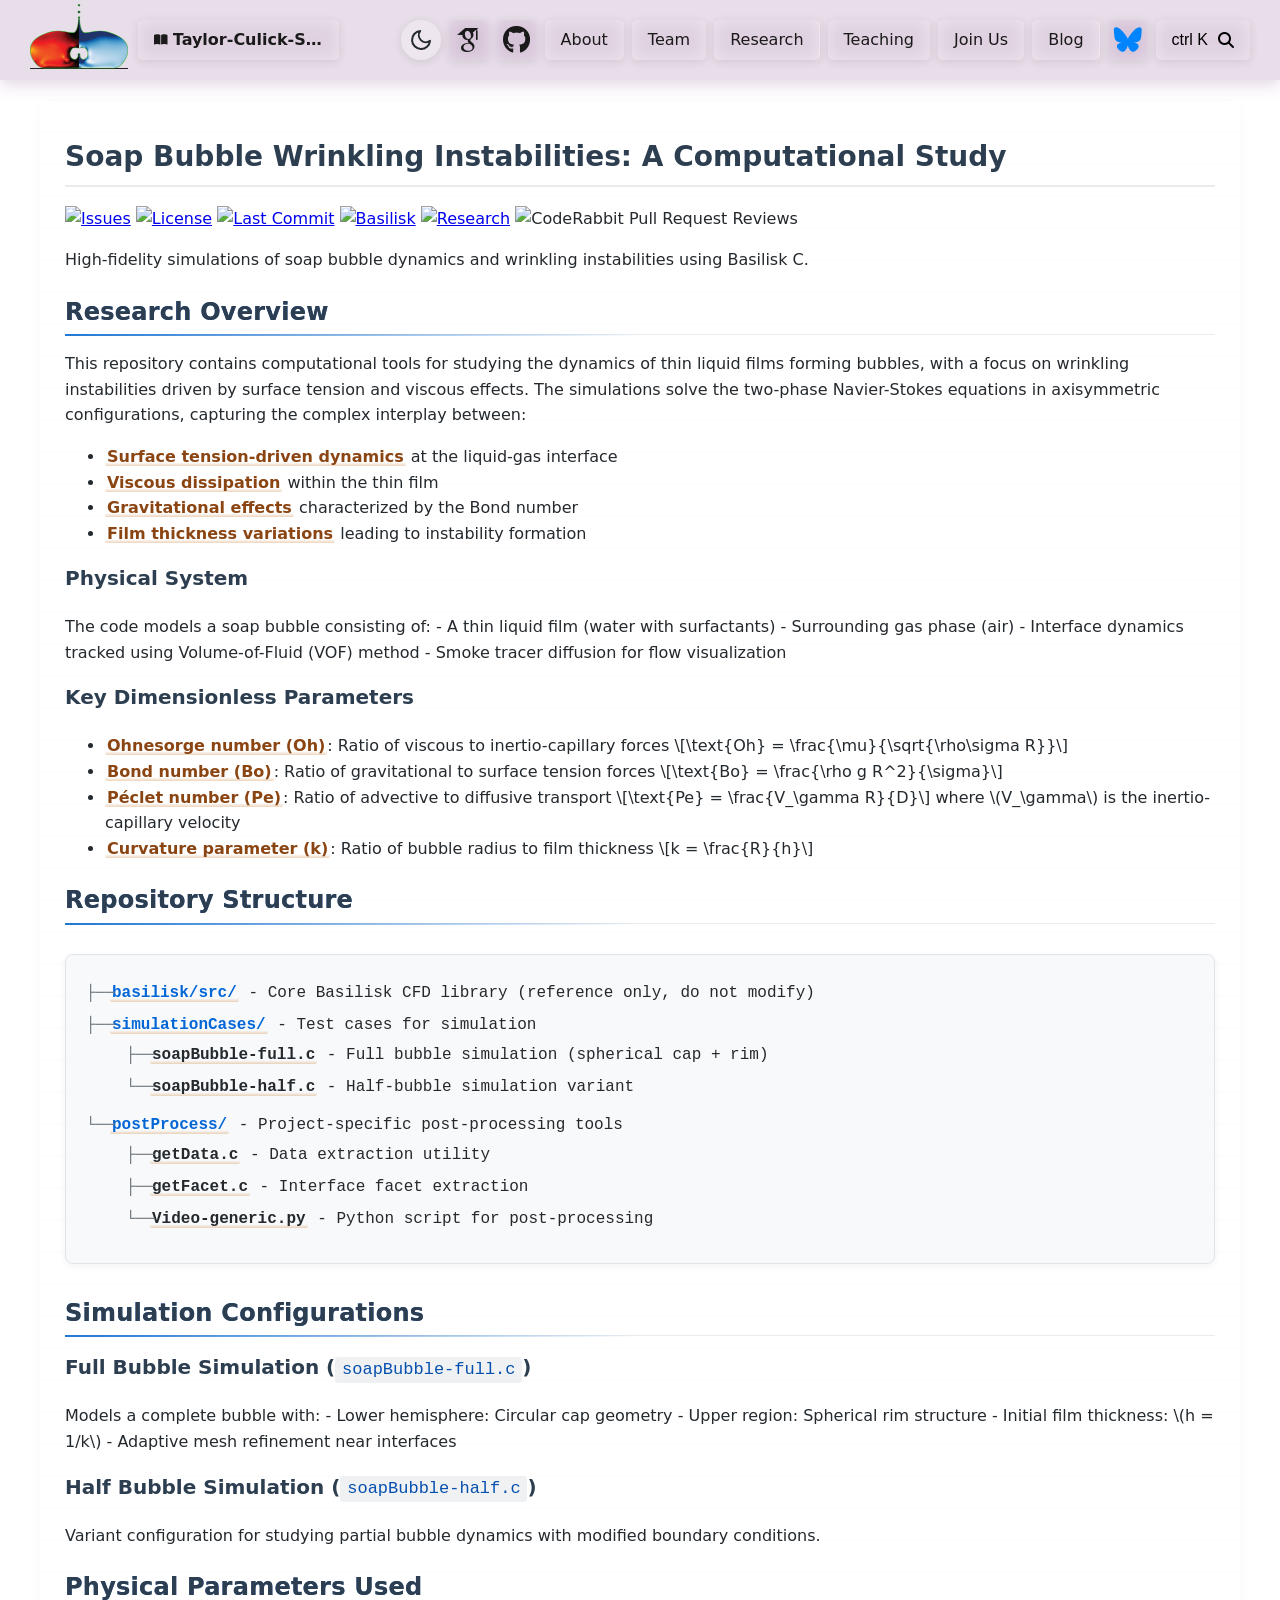
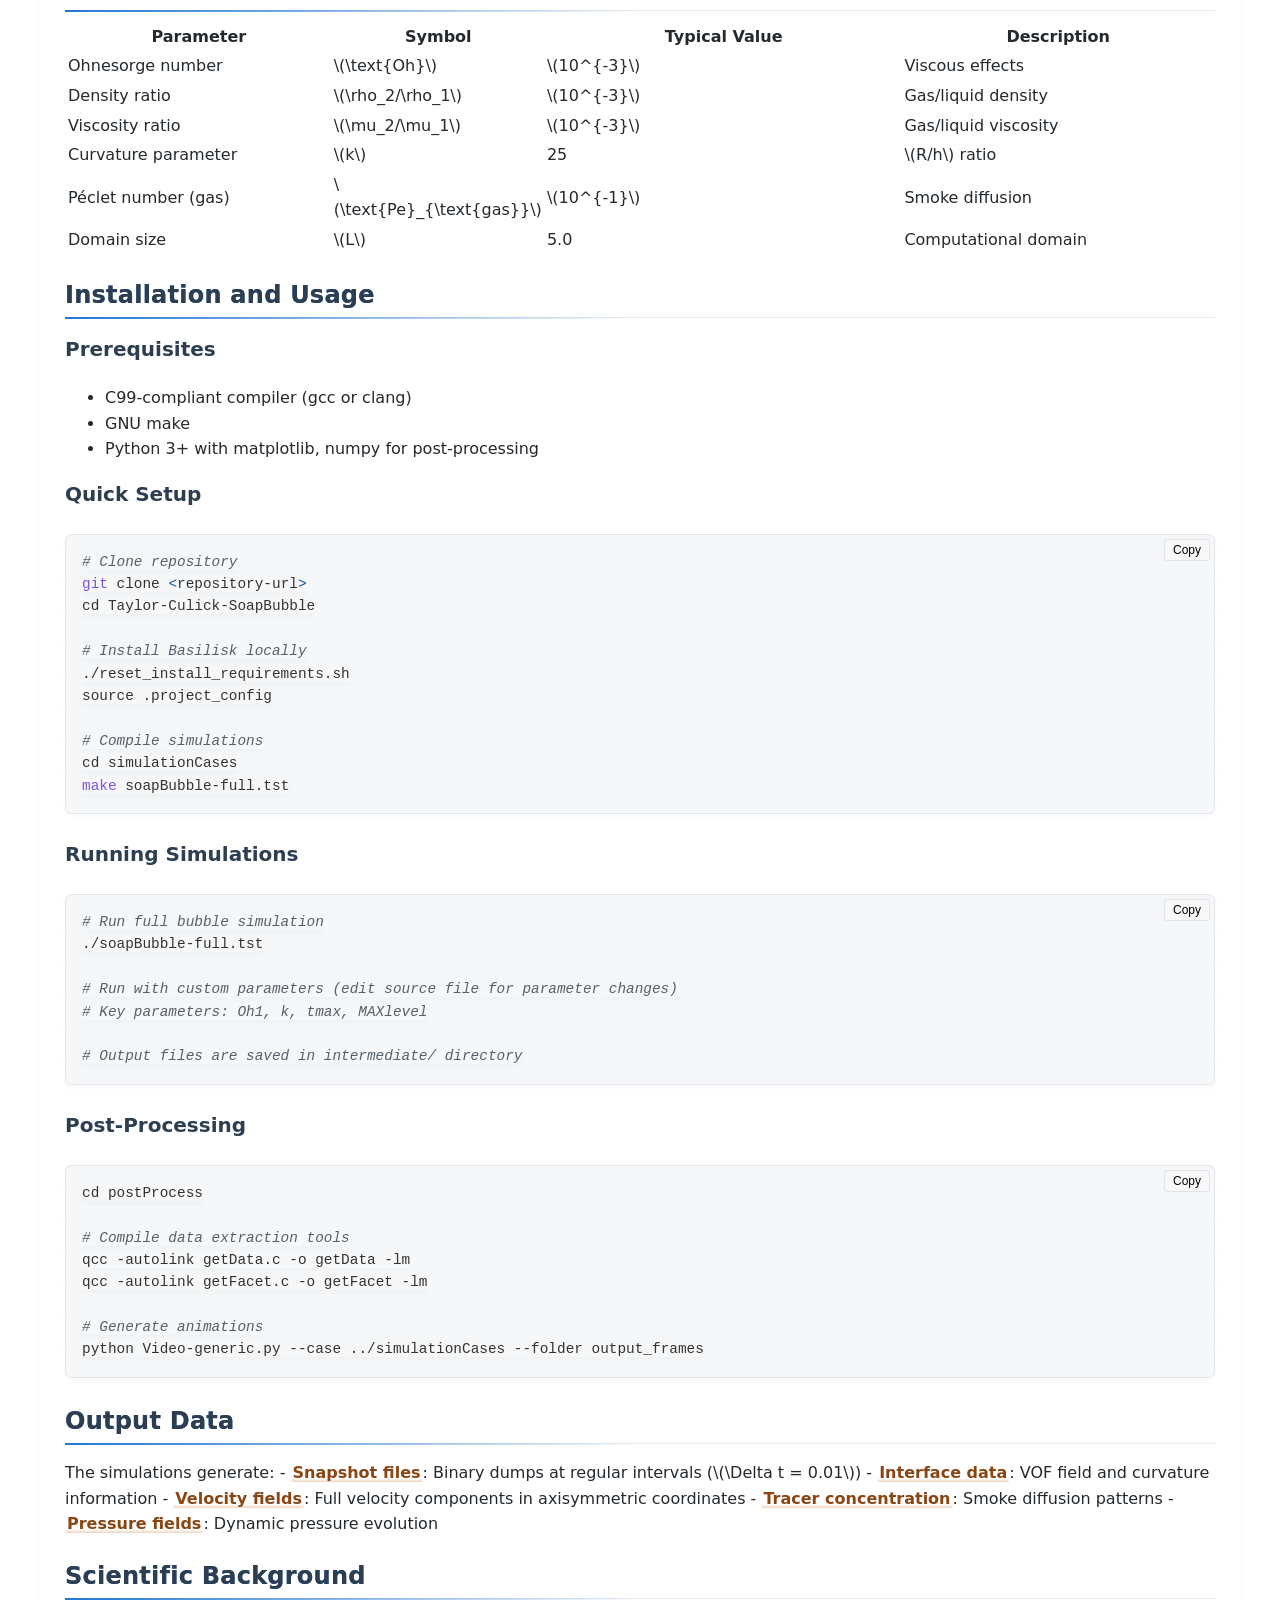
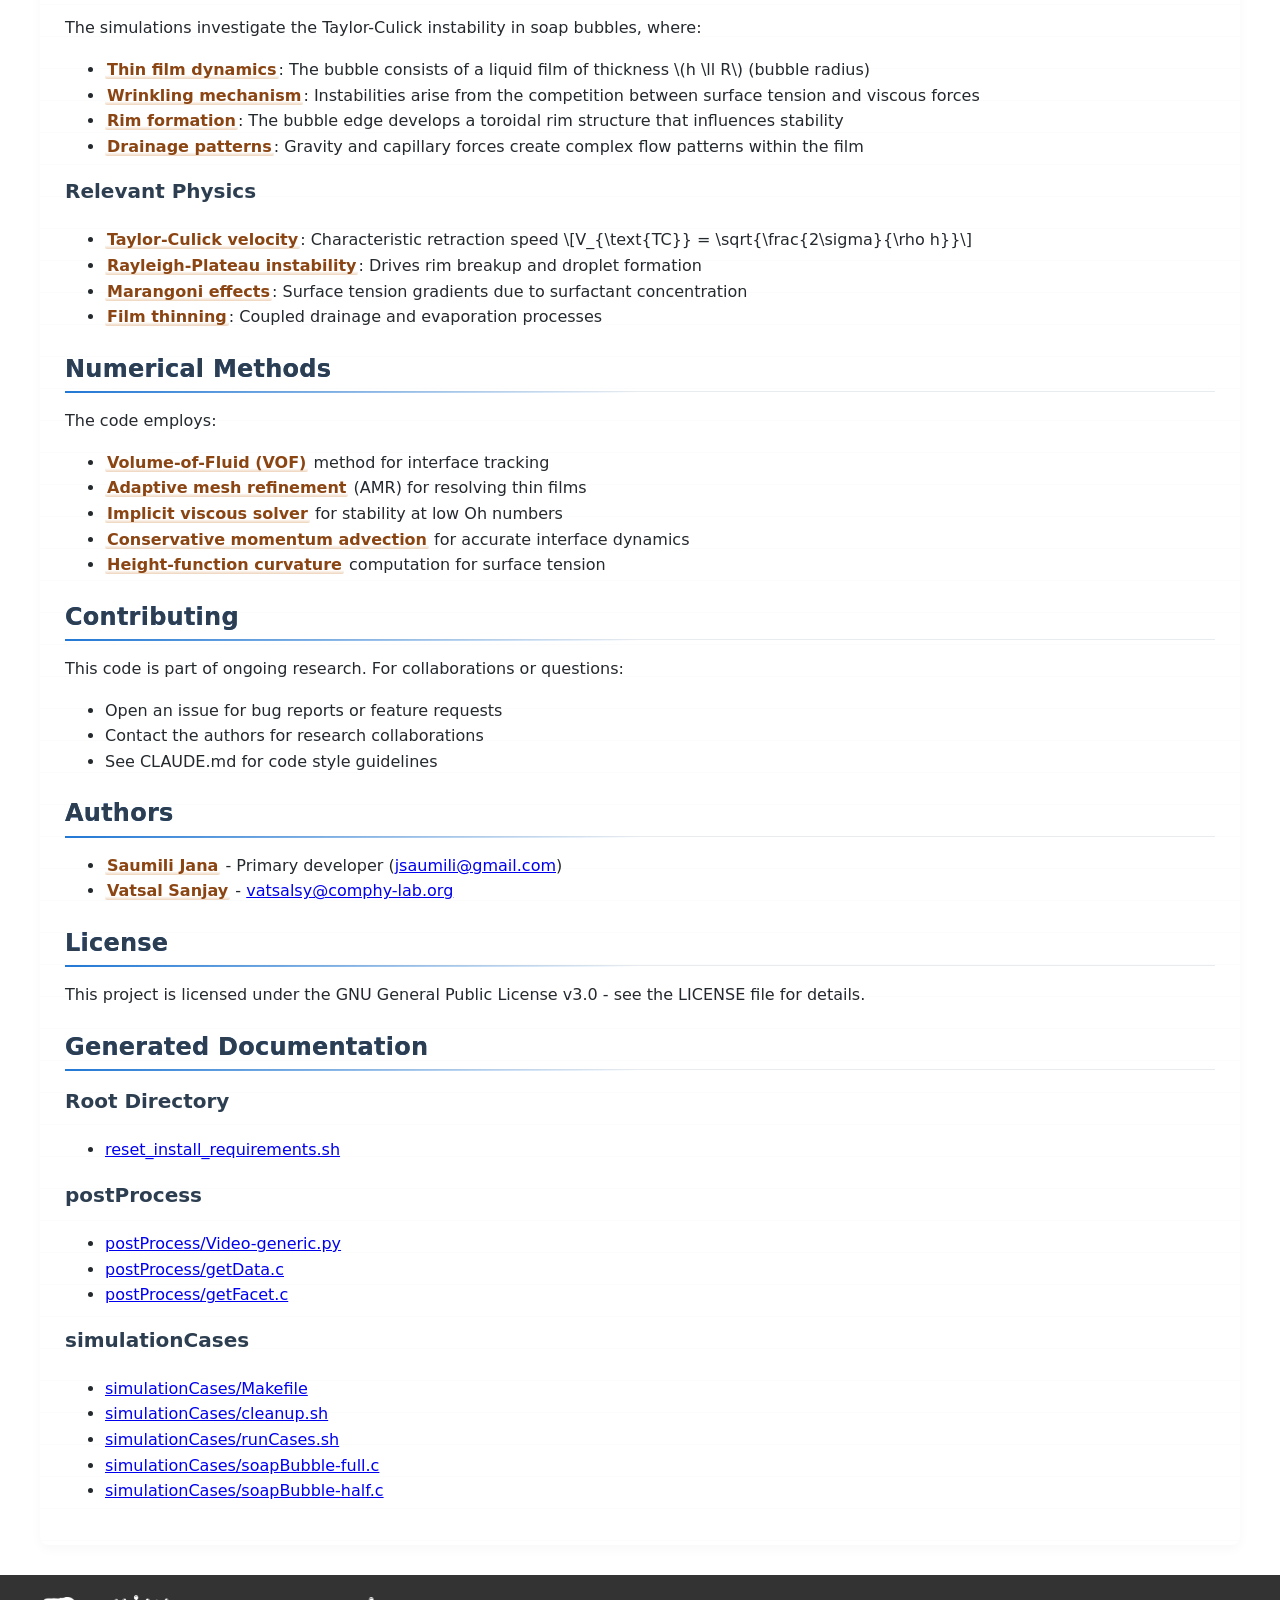
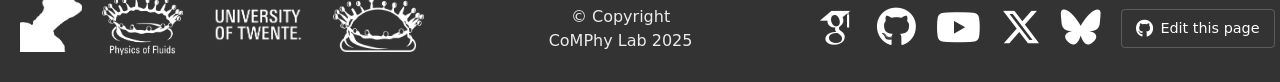
==== docs/index.html @ 5ae79e2b "doc done" ====
<!DOCTYPE html>
<html lang="en" class="no-js">
<head>
  <!-- 
    IMPORTANT: DO NOT place empty anchor tags <a></a> in this template!
    They cause JavaScript syntax errors when they appear inside script blocks.
  -->
  <!-- Eliminate FOUC (Flash of Unstyled Content) and FOUT (Flash of Incorrect Theme) -->
  <script>
    (function() {
  try {
    // Apply the theme as quickly as possible to avoid flash
    let saved;
    try {
      saved = localStorage.getItem('theme');
    } catch (storageError) {
      // Handle localStorage access errors (private browsing, cookies disabled)
      console.warn('Unable to access localStorage:', storageError);
    }

    let prefersDark = false;
    try {
      prefersDark = window.matchMedia && window.matchMedia('(prefers-color-scheme: dark)').matches;
    } catch (mediaError) {
      // Handle matchMedia access errors (unsupported browsers)
      console.warn('Unable to check media query:', mediaError);
    }

    const theme = saved ? saved : (prefersDark ? 'dark' : 'light');
    document.documentElement.setAttribute('data-theme', theme);
    // Add theme class for CSS targeting
    document.documentElement.classList.add(theme + '-theme');
    // Mark when theme is set for CSS transitions
    document.documentElement.classList.add('theme-set');
  } catch (error) {
    // Fallback for any other unexpected errors
    console.warn('Theme initialization failed:', error);
    // Apply default theme as fallback
    try {
      document.documentElement.setAttribute('data-theme', 'light');
      document.documentElement.classList.add('light-theme');
      document.documentElement.classList.add('theme-set');
    } catch (fallbackError) {
      // Silent catch for extreme cases
      console.error('Critical theme fallback failed:', fallbackError);
    }
  }
})();
  </script>


  <!-- No-JS fallback for theme and critical theming styles -->
  <style>
    /* Default light theme variables */
    :root {
      /* Base colors */
      --color-background: #fff;
      --color-text: #333;
      --color-primary: #0066cc;
      --color-secondary: #036;
      --color-accent: #0099ff;
      
      /* UI elements */
      --color-header-bg: #f5f5f5;
      --color-footer-bg: #2d2e33;
      --color-border: #e0e0e0;
      --color-input-bg: #f9f9f9;
      
      /* Component colors */
      --color-preloader-bg: #ffffff;
      --color-loader: #0066cc;
      --color-card-bg: #ffffff;
      --color-code-bg: #f5f5f5;
    }
    
    /* Dark theme variables applied via media query when JS is disabled */
    @media (prefers-color-scheme: dark) {
      :root:not(.theme-set) {
        /* Base colors - dark mode */
        --color-background: #1a1a1a;
        --color-text: #f5f5f5;
        --color-primary: #4d9fff;
        --color-secondary: #88ccff;
        --color-accent: #00bfff;
        
        /* UI elements - dark mode */
        --color-header-bg: #121212;
        --color-footer-bg: #121212;
        --color-border: #333;
        --color-input-bg: #2d2d2d;
        
        /* Component colors - dark mode */
        --color-preloader-bg: #1a1a1a;
        --color-loader: #4d9fff;
        --color-card-bg: #222;
        --color-code-bg: #2d2d2d;
      }
    }
    
    /* When JS sets the theme explicitly via data attribute */
    [data-theme="dark"] {
      /* Base colors - dark mode */
      --color-background: #1a1a1a;
      --color-text: #f5f5f5;
      --color-primary: #4d9fff;
      --color-secondary: #88ccff;
      --color-accent: #00bfff;
      
      /* UI elements - dark mode */
      --color-header-bg: #121212;
      --color-footer-bg: #121212;
      --color-border: #333;
      --color-input-bg: #2d2d2d;
      
      /* Component colors - dark mode */
      --color-preloader-bg: #1a1a1a;
      --color-loader: #4d9fff;
      --color-card-bg: #222;
      --color-code-bg: #2d2d2d;
    }
    
    /* Prevent transition flashes during initial load */
    html:not(.transitions-enabled) * {
      transition: none !important;
    }
    
    /* Apply theme to preloader and early elements */
    #preloader {
      background-color: var(--color-preloader-bg);
      color: var(--color-text);
    }
    
    #loader {
      border-color: var(--color-loader);
      border-top-color: transparent;
    }
    
    /* Noscript warning */
    .noscript-warning {
      background-color: var(--color-primary);
      color: white;
      text-align: center;
      padding: 10px;
      position: fixed;
      top: 0;
      left: 0;
      right: 0;
      z-index: 1000;
    }
    
    /* Theme indicator for no-JS */
    .theme-indicator {
      padding: 5px 10px;
      border-radius: 4px;
      background-color: var(--color-input-bg);
      color: var(--color-text);
      text-align: center;
    }
    
    /* Hide JS-only elements when no JS */
    .no-js .js-only {
      display: none !important;
    }
    
    /* Show no-JS alternatives */
    .js .no-js-only {
      display: none !important;
    }
  </style>

  <meta charset="utf-8">
  <meta name="viewport" content="width=device-width, initial-scale=1">
  <meta name="base-url" content="..">
  <title>Soap Bubble Wrinkling Instabilities: A Computational Study | Soap Bubble Wrinkling Instabilities: A Computational Study</title>
  
  <!-- Critical CSS for fastest paint -->
  <style>
      .s-intro__title {
          visibility: visible;
          font-family: system-ui, -apple-system, BlinkMacSystemFont, 'Segoe UI', sans-serif;
      }
      .s-header {
          visibility: visible;
      }
      
      /* Ensure theme toggle properly styled immediately */
      .theme-toggle {
          background-color: var(--color-background);
          color: var(--color-text);
      }
      
      /* Control SVG visibility based on theme */
      [data-theme="dark"] .theme-toggle-icon.sun,
      :root:not([data-theme="dark"]) .theme-toggle-icon.moon {
          display: block;
      }
      
      [data-theme="dark"] .theme-toggle-icon.moon,
      :root:not([data-theme="dark"]) .theme-toggle-icon.sun {
          display: none;
      }
  </style>

  <!-- Critical Meta Tags -->
  <meta name="description" content="Computational fluid dynamics simulations using Basilisk C framework.">
  <meta name="author" content="CoMPhy Lab">
  <meta name="robots" content="index, follow">
  <meta name="keywords" content="fluid dynamics, CFD, Basilisk, multiphase flow, computational physics">
  <meta name="msapplication-TileColor" content="#da532c">
  <meta name="theme-color" content="#ffffff">
  <meta name="apple-mobile-web-app-title" content="CoMPhy Lab">

  <!-- Preload critical resources -->
  <link rel="preload" href="./assets/js/main.js" as="script">
  <link rel="preload" href="./assets/css/fontello/css/fontello.css" as="style">
  <link rel="preload" href="./assets/css/academicons-1.7.0/css/academicons.min.css" as="style">

  <!-- Base stylesheets -->
  <link rel="stylesheet" href="./assets/css/styles.css">
  <link rel="stylesheet" href="./assets/css/custom_styles.css">
  <link rel="stylesheet" href="./assets/css/command-palette.css">
  <link rel="stylesheet" href="./assets/css/fontello/css/fontello.css">
  <link rel="stylesheet" href="./assets/css/academicons-1.7.0/css/academicons.min.css">
  <link rel="stylesheet" href="https://cdnjs.cloudflare.com/ajax/libs/font-awesome/6.4.2/css/all.min.css" crossorigin="anonymous" referrerpolicy="no-referrer">

  <!-- Font optimization -->
  <style>
      @font-face {
          font-display: swap;
          font-family: 'System Font';
          src: local('system-ui');
      }
  </style>

  <!-- Favicon -->
  <link rel="apple-touch-icon" sizes="180x180" href="./assets/favicon/apple-touch-icon.png">
  <link rel="icon" type="image/png" sizes="96x96" href="./assets/favicon/favicon-96x96.png">
  <link rel="icon" type="image/svg+xml" href="./assets/favicon/favicon.svg">
  <link rel="shortcut icon" href="./assets/favicon/favicon.ico">
  <link rel="manifest" href="./assets/favicon/site.webmanifest">

  <!-- Scripts with proper loading attributes -->
  <script src="./assets/js/jquery.min.js"></script>
  <script src="./assets/js/jquery-ui.packed.js"></script>
  <script src="./assets/js/plots.js"></script>
  <script defer src="https://cdn.jsdelivr.net/npm/fuse.js@6.6.2/dist/fuse.min.js"></script>
  <!-- Config script must load before other scripts -->
  <script src="./assets/js/config.js"></script>
  <script defer src="./assets/js/html-sanitizer.js"></script>
  <script defer src="./assets/js/search-helper.js"></script>
  <script defer src="./assets/js/command-palette.js"></script>
  <script defer src="./assets/js/command-data.js"></script>
  <script defer src="./assets/js/main.js"></script>
  <script defer src="./assets/js/theme-toggle.js"></script>
  <script src="https://cdn.jsdelivr.net/npm/mathjax@3/es5/tex-mml-chtml.js" id="MathJax-script"></script>
  
  <!-- Optimize page load performance -->
  <script>
    // Preconnect to critical domains
    const preconnectDomains = [
      'https://cdnjs.cloudflare.com',
      'https://cdn.jsdelivr.net'
    ];
    
    preconnectDomains.forEach(domain => {
      const link = document.createElement('link');
      link.rel = 'preconnect';
      link.href = domain;
      link.crossOrigin = 'anonymous';
      document.head.appendChild(link);
      
      // Also add DNS prefetch as fallback
      const dnsLink = document.createElement('link');
      dnsLink.rel = 'dns-prefetch';
      dnsLink.href = domain;
      document.head.appendChild(dnsLink);
    });
    
    // Detect when document is fully loaded to remove preloader
    window.addEventListener('load', function() {
      const preloader = document.getElementById('preloader');
      if (preloader) {
        preloader.style.opacity = '0';
        setTimeout(() => {
          preloader.style.display = 'none';
        }, 300); // Match transition duration
      }
    });
  </script>

  <script>
      // Load Font Awesome with proper environment detection and fallbacks
      function loadStylesheet(href) {
        const link = document.createElement('link');
        link.rel = 'stylesheet';
        link.href = href;
        link.crossOrigin = 'anonymous';
        link.onerror = (e) => {
          console.error(`Failed to load stylesheet: `, e);
          console.log('Trying alternative Font Awesome source...');
        };
        document.head.appendChild(link);
        return link;
      }
      
      // Check if we're on localhost
      if (window.location.hostname === 'localhost' || window.location.hostname === '127.0.0.1') {
        // Use hardcoded version numbers for reliable loading
        
        // Load Font Awesome using multiple CDNs to maximize reliability for local development
        loadStylesheet('https://cdnjs.cloudflare.com/ajax/libs/font-awesome/6.7.2/css/all.min.css');
        // Backup CDN if the first one fails
        loadStylesheet('https://cdn.jsdelivr.net/npm/@fortawesome/fontawesome-free@6.7.2/css/all.min.css');
        // Final local fallback - ensures it will work on any localhost environment
        loadStylesheet('https://use.fontawesome.com/releases/v6.7.2/css/all.css');
      } else {
        // Use Kit for production with defer
        var script = document.createElement('script');
        script.src = 'https://kit.fontawesome.com/b1cfd9ca75.js';
        script.crossOrigin = 'anonymous';
        script.defer = true;
        document.head.appendChild(script);
      }
    </script>

  <script>
      // Mark page as JS-enabled and manage transitions
      document.documentElement.classList.remove('no-js');
      document.documentElement.classList.add('js');
      
      // Allow CSS transitions after initial load to prevent transition flashes
      window.addEventListener('DOMContentLoaded', () => {
          setTimeout(() => {
              document.documentElement.classList.add('transitions-enabled');
          }, 100); // Short delay to ensure DOM is ready
      });
  </script>
</head>
<body id="top">
<script>window.repoName = "Taylor-Culick-SoapBubble";</script>


    <!-- Preloader with theme variables applied -->
    <div id="preloader">
        <div id="loader"></div>
    </div>

    <noscript>
        <div class="noscript-warning">
            <p>This site works best with JavaScript enabled. Some features may be limited.</p>
        </div>
    </noscript>

    <div id="page" class="s-pagewrap">
        <header class="s-header">
            <div class="s-header__logo">
                <a class="logo" href="/">
                    <img src="./assets/logos/CoMPhy-Lab-no-name.png" alt="CoMPhy Lab">
                </a>
                <a class="documentation-button" href="/Taylor-Culick-SoapBubble">
                    <i class="fa-solid fa-book-open"></i>
                    <span>Taylor-Culick-SoapBubble</span>
                </a>
            </div>
            <a class="s-header__menu-toggle" href="#0">
                <span class="s-header__menu-text">Menu</span>
                <span class="s-header__menu-icon"></span>
            </a>
            <nav class="s-header__nav">
                <a href="#0" class="s-header__nav-close-btn"><span>Close</span></a>
                <ul class="s-header__nav-list">
                    <li style="background: none;">
                        <!-- JS theme toggle -->
                        <div class="theme-toggle js-only" id="theme-toggle" aria-label="Toggle dark/light theme">
                            <svg class="theme-toggle-icon moon" xmlns="http://www.w3.org/2000/svg" width="24" height="24" viewBox="0 0 24 24" fill="none" stroke="currentColor" stroke-width="2" stroke-linecap="round" stroke-linejoin="round">
                                <path d="M21 12.79A9 9 0 1 1 11.21 3 7 7 0 0 0 21 12.79z"></path>
                            </svg>
                            <svg class="theme-toggle-icon sun" xmlns="http://www.w3.org/2000/svg" width="24" height="24" viewBox="0 0 24 24" fill="none" stroke="currentColor" stroke-width="2" stroke-linecap="round" stroke-linejoin="round">
                                <circle cx="12" cy="12" r="5"></circle>
                                <line x1="12" y1="1" x2="12" y2="3"></line>
                                <line x1="12" y1="21" x2="12" y2="23"></line>
                                <line x1="4.22" y1="4.22" x2="5.64" y2="5.64"></line>
                                <line x1="18.36" y1="18.36" x2="19.78" y2="19.78"></line>
                                <line x1="1" y1="12" x2="3" y2="12"></line>
                                <line x1="21" y1="12" x2="23" y2="12"></line>
                                <line x1="4.22" y1="19.78" x2="5.64" y2="18.36"></line>
                                <line x1="18.36" y1="5.64" x2="19.78" y2="4.22"></line>
                            </svg>
                        </div>
                    </li>
                    <li style="background: none;"><a href="https://scholar.google.com/citations?user=tHb_qZoAAAAJ&hl=en" style="background: none; padding: 0;" aria-label="Google Scholar Profile"><i class="ai ai-google-scholar" style="font-size: 1.75em;"></i></a></li>
                    <li style="background: none;"><a href="https://github.com/comphy-lab" style="background: none; padding: 0;" aria-label="GitHub Organization"><i class="fa-brands fa-github" style="font-size: 1.75em"></i></a></li>
                    <li><a href="https://comphy-lab.org/#about" class="smoothscroll">About</a></li>
                    <li><a href="https://comphy-lab.org/team/">Team</a></li>
                    <li><a href="https://comphy-lab.org/research">Research</a></li>
                    <li><a href="https://comphy-lab.org/teaching">Teaching</a></li>
                    <li><a href="https://comphy-lab.org/join">Join Us</a></li>
                    <li><a href="https://blogs.comphy-lab.org/">Blog</a></li>
                    <li style="background: none;"><a href="https://bsky.app/profile/comphy-lab.org" style="background: none; padding: 0;" aria-label="Bluesky Profile"><i class="fa-brands fa-bluesky" style="font-size: 1.75em; color: #0085ff;"></i></a></li>
                    <!-- Command Palette Button (Styled like search) -->
                    <li class="command-palette-button">
                        <div class="command-wrapper">
                            <button class="command-k-style-btn" id="command-palette-btn" aria-label="Open command palette">
                                <span class="default-theme-text">ctrl K</span>
                                <span class="mac-theme-text">⌘ K</span>
                                <i class="fa-solid fa-magnifying-glass search-icon"></i>
                            </button>
                        </div>
                    </li>
                </ul>
            </nav>
        </header>

        <!-- Main content -->
        <main class="content">
            
            <div class="page-content">
                
                                
                                
                
                <h1
                id="soap-bubble-wrinkling-instabilities-a-computational-study">Soap
                Bubble Wrinkling Instabilities: A Computational
                Study</h1>
                <p><a
                href="https://github.com/comphy-lab/Taylor-Culick-SoapBubble/issues"><img
                src="https://img.shields.io/github/issues/comphy-lab/Taylor-Culick-SoapBubble"
                alt="Issues" /></a> <a
                href="https://github.com/comphy-lab/Taylor-Culick-SoapBubble/blob/main/LICENSE"><img
                src="https://img.shields.io/github/license/comphy-lab/Taylor-Culick-SoapBubble"
                alt="License" /></a> <a
                href="https://github.com/comphy-lab/Taylor-Culick-SoapBubble/commits/main"><img
                src="https://img.shields.io/github/last-commit/comphy-lab/Taylor-Culick-SoapBubble"
                alt="Last Commit" /></a> <a
                href="http://basilisk.fr/"><img
                src="https://img.shields.io/badge/Basilisk-Compatible-green"
                alt="Basilisk" /></a> <a
                href="https://comphy-lab.org"><img
                src="https://img.shields.io/badge/Research-Fluid%20Dynamics-blue"
                alt="Research" /></a> <img
                src="https://img.shields.io/coderabbit/prs/github/comphy-lab/Taylor-Culick-SoapBubble?utm_source=oss&amp;utm_medium=github&amp;utm_campaign=comphy-lab%2FTaylor-Culick-SoapBubble&amp;labelColor=171717&amp;color=FF570A&amp;link=https%3A%2F%2Fcoderabbit.ai&amp;label=CodeRabbit+Reviews"
                alt="CodeRabbit Pull Request Reviews" /></p>
                <p>High-fidelity simulations of soap bubble dynamics and
                wrinkling instabilities using Basilisk C.</p>
                <h2 id="research-overview">Research Overview</h2>
                <p>This repository contains computational tools for
                studying the dynamics of thin liquid films forming
                bubbles, with a focus on wrinkling instabilities driven
                by surface tension and viscous effects. The simulations
                solve the two-phase Navier-Stokes equations in
                axisymmetric configurations, capturing the complex
                interplay between:</p>
                <ul>
                <li><strong>Surface tension-driven dynamics</strong> at
                the liquid-gas interface</li>
                <li><strong>Viscous dissipation</strong> within the thin
                film</li>
                <li><strong>Gravitational effects</strong> characterized
                by the Bond number</li>
                <li><strong>Film thickness variations</strong> leading
                to instability formation</li>
                </ul>
                <h3 id="physical-system">Physical System</h3>
                <p>The code models a soap bubble consisting of: - A thin
                liquid film (water with surfactants) - Surrounding gas
                phase (air) - Interface dynamics tracked using
                Volume-of-Fluid (VOF) method - Smoke tracer diffusion
                for flow visualization</p>
                <h3 id="key-dimensionless-parameters">Key Dimensionless
                Parameters</h3>
                <ul>
                <li><strong>Ohnesorge number (Oh)</strong>: Ratio of
                viscous to inertio-capillary forces <span
                class="math display">\[\text{Oh} =
                \frac{\mu}{\sqrt{\rho\sigma R}}\]</span></li>
                <li><strong>Bond number (Bo)</strong>: Ratio of
                gravitational to surface tension forces <span
                class="math display">\[\text{Bo} = \frac{\rho g
                R^2}{\sigma}\]</span></li>
                <li><strong>Péclet number (Pe)</strong>: Ratio of
                advective to diffusive transport <span
                class="math display">\[\text{Pe} = \frac{V_\gamma
                R}{D}\]</span> where <span
                class="math inline">\(V_\gamma\)</span> is the
                inertio-capillary velocity</li>
                <li><strong>Curvature parameter (k)</strong>: Ratio of
                bubble radius to film thickness <span
                class="math display">\[k = \frac{R}{h}\]</span></li>
                </ul>
                <h2 id="repository-structure">Repository Structure</h2>
                <div class="repository-structure">
                <ul>
                <li><strong>basilisk/src/</strong> - Core Basilisk CFD
                library (reference only, do not modify)</li>
                <li><strong><a
                href="simulationCases">simulationCases/</a></strong> -
                Test cases for simulation
                <ul>
                <li><strong><a
                href="simulationCases/soapBubble-full.c.html">soapBubble-full.c</a></strong>
                - Full bubble simulation (spherical cap + rim)</li>
                <li><strong><a
                href="simulationCases/soapBubble-half.c.html">soapBubble-half.c</a></strong>
                - Half-bubble simulation variant</li>
                </ul></li>
                <li><strong><a
                href="postProcess">postProcess/</a></strong> -
                Project-specific post-processing tools
                <ul>
                <li><strong><a
                href="postProcess/getData.c.html">getData.c</a></strong>
                - Data extraction utility</li>
                <li><strong><a
                href="postProcess/getFacet.c.html">getFacet.c</a></strong>
                - Interface facet extraction</li>
                <li><strong><a
                href="postProcess/Video-generic.py.html">Video-generic.py</a></strong>
                - Python script for post-processing</li>
                </ul></li>
                </ul>
                </div>
                <h2 id="simulation-configurations">Simulation
                Configurations</h2>
                <h3 id="full-bubble-simulation-soapbubble-full.c">Full
                Bubble Simulation (<code>soapBubble-full.c</code>)</h3>
                <p>Models a complete bubble with: - Lower hemisphere:
                Circular cap geometry - Upper region: Spherical rim
                structure - Initial film thickness: <span
                class="math inline">\(h = 1/k\)</span> - Adaptive mesh
                refinement near interfaces</p>
                <h3 id="half-bubble-simulation-soapbubble-half.c">Half
                Bubble Simulation (<code>soapBubble-half.c</code>)</h3>
                <p>Variant configuration for studying partial bubble
                dynamics with modified boundary conditions.</p>
                <h2 id="physical-parameters-used">Physical Parameters
                Used</h2>
                <table>
                <colgroup>
                <col style="width: 23%" />
                <col style="width: 17%" />
                <col style="width: 31%" />
                <col style="width: 27%" />
                </colgroup>
                <thead>
                <tr>
                <th>Parameter</th>
                <th>Symbol</th>
                <th>Typical Value</th>
                <th>Description</th>
                </tr>
                </thead>
                <tbody>
                <tr>
                <td>Ohnesorge number</td>
                <td><span class="math inline">\(\text{Oh}\)</span></td>
                <td><span class="math inline">\(10^{-3}\)</span></td>
                <td>Viscous effects</td>
                </tr>
                <tr>
                <td>Density ratio</td>
                <td><span
                class="math inline">\(\rho_2/\rho_1\)</span></td>
                <td><span class="math inline">\(10^{-3}\)</span></td>
                <td>Gas/liquid density</td>
                </tr>
                <tr>
                <td>Viscosity ratio</td>
                <td><span
                class="math inline">\(\mu_2/\mu_1\)</span></td>
                <td><span class="math inline">\(10^{-3}\)</span></td>
                <td>Gas/liquid viscosity</td>
                </tr>
                <tr>
                <td>Curvature parameter</td>
                <td><span class="math inline">\(k\)</span></td>
                <td>25</td>
                <td><span class="math inline">\(R/h\)</span> ratio</td>
                </tr>
                <tr>
                <td>Péclet number (gas)</td>
                <td><span
                class="math inline">\(\text{Pe}_{\text{gas}}\)</span></td>
                <td><span class="math inline">\(10^{-1}\)</span></td>
                <td>Smoke diffusion</td>
                </tr>
                <tr>
                <td>Domain size</td>
                <td><span class="math inline">\(L\)</span></td>
                <td>5.0</td>
                <td>Computational domain</td>
                </tr>
                </tbody>
                </table>
                <h2 id="installation-and-usage">Installation and
                Usage</h2>
                <h3 id="prerequisites">Prerequisites</h3>
                <ul>
                <li>C99-compliant compiler (gcc or clang)</li>
                <li>GNU make</li>
                <li>Python 3+ with matplotlib, numpy for
                post-processing</li>
                </ul>
                <h3 id="quick-setup">Quick Setup</h3>
                <div class="code-block-container"><div class="code-block-container"><pre
                class="sourceCode bash"><code class="sourceCode bash"><span id="cb1-1"><a href="#cb1-1" aria-hidden="true" tabindex="-1"></a><span class="co"># Clone repository</span></span>
<span id="cb1-2"><a href="#cb1-2" aria-hidden="true" tabindex="-1"></a><span class="fu">git</span> clone <span class="op">&lt;</span>repository-url<span class="op">&gt;</span></span>
<span id="cb1-3"><a href="#cb1-3" aria-hidden="true" tabindex="-1"></a><span class="bu">cd</span> Taylor-Culick-SoapBubble</span>
<span id="cb1-4"><a href="#cb1-4" aria-hidden="true" tabindex="-1"></a></span>
<span id="cb1-5"><a href="#cb1-5" aria-hidden="true" tabindex="-1"></a><span class="co"># Install Basilisk locally</span></span>
<span id="cb1-6"><a href="#cb1-6" aria-hidden="true" tabindex="-1"></a><span class="ex">./reset_install_requirements.sh</span></span>
<span id="cb1-7"><a href="#cb1-7" aria-hidden="true" tabindex="-1"></a><span class="bu">source</span> .project_config</span>
<span id="cb1-8"><a href="#cb1-8" aria-hidden="true" tabindex="-1"></a></span>
<span id="cb1-9"><a href="#cb1-9" aria-hidden="true" tabindex="-1"></a><span class="co"># Compile simulations</span></span>
<span id="cb1-10"><a href="#cb1-10" aria-hidden="true" tabindex="-1"></a><span class="bu">cd</span> simulationCases</span>
<span id="cb1-11"><a href="#cb1-11" aria-hidden="true" tabindex="-1"></a><span class="fu">make</span> soapBubble-full.tst</span></code></pre></div></div>
                <h3 id="running-simulations">Running Simulations</h3>
                <div class="code-block-container"><div class="code-block-container"><pre
                class="sourceCode bash"><code class="sourceCode bash"><span id="cb2-1"><a href="#cb2-1" aria-hidden="true" tabindex="-1"></a><span class="co"># Run full bubble simulation</span></span>
<span id="cb2-2"><a href="#cb2-2" aria-hidden="true" tabindex="-1"></a><span class="ex">./soapBubble-full.tst</span></span>
<span id="cb2-3"><a href="#cb2-3" aria-hidden="true" tabindex="-1"></a></span>
<span id="cb2-4"><a href="#cb2-4" aria-hidden="true" tabindex="-1"></a><span class="co"># Run with custom parameters (edit source file for parameter changes)</span></span>
<span id="cb2-5"><a href="#cb2-5" aria-hidden="true" tabindex="-1"></a><span class="co"># Key parameters: Oh1, k, tmax, MAXlevel</span></span>
<span id="cb2-6"><a href="#cb2-6" aria-hidden="true" tabindex="-1"></a></span>
<span id="cb2-7"><a href="#cb2-7" aria-hidden="true" tabindex="-1"></a><span class="co"># Output files are saved in intermediate/ directory</span></span></code></pre></div></div>
                <h3 id="post-processing">Post-Processing</h3>
                <div class="code-block-container"><div class="code-block-container"><pre
                class="sourceCode bash"><code class="sourceCode bash"><span id="cb3-1"><a href="#cb3-1" aria-hidden="true" tabindex="-1"></a><span class="bu">cd</span> postProcess</span>
<span id="cb3-2"><a href="#cb3-2" aria-hidden="true" tabindex="-1"></a></span>
<span id="cb3-3"><a href="#cb3-3" aria-hidden="true" tabindex="-1"></a><span class="co"># Compile data extraction tools</span></span>
<span id="cb3-4"><a href="#cb3-4" aria-hidden="true" tabindex="-1"></a><span class="ex">qcc</span> <span class="at">-autolink</span> getData.c <span class="at">-o</span> getData <span class="at">-lm</span></span>
<span id="cb3-5"><a href="#cb3-5" aria-hidden="true" tabindex="-1"></a><span class="ex">qcc</span> <span class="at">-autolink</span> getFacet.c <span class="at">-o</span> getFacet <span class="at">-lm</span></span>
<span id="cb3-6"><a href="#cb3-6" aria-hidden="true" tabindex="-1"></a></span>
<span id="cb3-7"><a href="#cb3-7" aria-hidden="true" tabindex="-1"></a><span class="co"># Generate animations</span></span>
<span id="cb3-8"><a href="#cb3-8" aria-hidden="true" tabindex="-1"></a><span class="ex">python</span> Video-generic.py <span class="at">--case</span> ../simulationCases <span class="at">--folder</span> output_frames</span></code></pre></div></div>
                <h2 id="output-data">Output Data</h2>
                <p>The simulations generate: - <strong>Snapshot
                files</strong>: Binary dumps at regular intervals (<span
                class="math inline">\(\Delta t = 0.01\)</span>) -
                <strong>Interface data</strong>: VOF field and curvature
                information - <strong>Velocity fields</strong>: Full
                velocity components in axisymmetric coordinates -
                <strong>Tracer concentration</strong>: Smoke diffusion
                patterns - <strong>Pressure fields</strong>: Dynamic
                pressure evolution</p>
                <h2 id="scientific-background">Scientific
                Background</h2>
                <p>The simulations investigate the Taylor-Culick
                instability in soap bubbles, where:</p>
                <ul>
                <li><strong>Thin film dynamics</strong>: The bubble
                consists of a liquid film of thickness <span
                class="math inline">\(h \ll R\)</span> (bubble
                radius)</li>
                <li><strong>Wrinkling mechanism</strong>: Instabilities
                arise from the competition between surface tension and
                viscous forces</li>
                <li><strong>Rim formation</strong>: The bubble edge
                develops a toroidal rim structure that influences
                stability</li>
                <li><strong>Drainage patterns</strong>: Gravity and
                capillary forces create complex flow patterns within the
                film</li>
                </ul>
                <h3 id="relevant-physics">Relevant Physics</h3>
                <ul>
                <li><strong>Taylor-Culick velocity</strong>:
                Characteristic retraction speed <span
                class="math display">\[V_{\text{TC}} =
                \sqrt{\frac{2\sigma}{\rho h}}\]</span></li>
                <li><strong>Rayleigh-Plateau instability</strong>:
                Drives rim breakup and droplet formation</li>
                <li><strong>Marangoni effects</strong>: Surface tension
                gradients due to surfactant concentration</li>
                <li><strong>Film thinning</strong>: Coupled drainage and
                evaporation processes</li>
                </ul>
                <h2 id="numerical-methods">Numerical Methods</h2>
                <p>The code employs:</p>
                <ul>
                <li><strong>Volume-of-Fluid (VOF)</strong> method for
                interface tracking</li>
                <li><strong>Adaptive mesh refinement</strong> (AMR) for
                resolving thin films</li>
                <li><strong>Implicit viscous solver</strong> for
                stability at low Oh numbers</li>
                <li><strong>Conservative momentum advection</strong> for
                accurate interface dynamics</li>
                <li><strong>Height-function curvature</strong>
                computation for surface tension</li>
                </ul>
                <h2 id="contributing">Contributing</h2>
                <p>This code is part of ongoing research. For
                collaborations or questions:</p>
                <ul>
                <li>Open an issue for bug reports or feature
                requests</li>
                <li>Contact the authors for research collaborations</li>
                <li>See CLAUDE.md for code style guidelines</li>
                </ul>
                <h2 id="authors">Authors</h2>
                <ul>
                <li><strong>Saumili Jana</strong> - Primary developer
                (<a href="mailto:jsaumili@gmail.com"
                class="email">jsaumili@gmail.com</a>)</li>
                <li><strong>Vatsal Sanjay</strong> - <a
                href="mailto:vatsalsy@comphy-lab.org">vatsalsy@comphy-lab.org</a></li>
                </ul>
                <h2 id="license">License</h2>
                <p>This project is licensed under the GNU General Public
                License v3.0 - see the LICENSE file for details.</p>
                <h2 id="generated-documentation">Generated
                Documentation</h2>
                <h3 id="root-directory">Root Directory</h3>
                <ul>
                <li><a
                href="reset_install_requirements.sh.html">reset_install_requirements.sh</a></li>
                </ul>
                <h3 id="postprocess">postProcess</h3>
                <ul>
                <li><a
                href="postProcess/Video-generic.py.html">postProcess/Video-generic.py</a></li>
                <li><a
                href="postProcess/getData.c.html">postProcess/getData.c</a></li>
                <li><a
                href="postProcess/getFacet.c.html">postProcess/getFacet.c</a></li>
                </ul>
                <h3 id="simulationcases">simulationCases</h3>
                <ul>
                <li><a
                href="simulationCases/Makefile.html">simulationCases/Makefile</a></li>
                <li><a
                href="simulationCases/cleanup.sh.html">simulationCases/cleanup.sh</a></li>
                <li><a
                href="simulationCases/runCases.sh.html">simulationCases/runCases.sh</a></li>
                <li><a
                href="simulationCases/soapBubble-full.c.html">simulationCases/soapBubble-full.c</a></li>
                <li><a
                href="simulationCases/soapBubble-half.c.html">simulationCases/soapBubble-half.c</a></li>
                </ul>
            </div>
        </main>

        <footer class="site-footer">
            <div class="footer-left">
              <a href="http://basilisk.fr/sandbox/vatsal/" target="_blank" rel="noopener noreferrer">
                <img src="./assets/logos/logoBasilisk_TransparentBackground.png" alt="Basilisk C" class="footer-logo">
              </a>
              <a href="https://pof.tnw.utwente.nl/" target="_blank" rel="noopener noreferrer">
                <img src="./assets/logos/LogoPof_transparent_white.png" alt="Physics of Fluids" class="footer-logo pof-logo">
              </a>
              <a href="https://www.utwente.nl/" target="_blank" rel="noopener noreferrer">
                <img src="./assets/logos/UT_Logo_2400_Sta_White_EN.png" alt="University of Twente" class="footer-logo">
              </a>
              <a href="https://www.vatsalsanjay.com/" target="_blank" rel="noopener noreferrer">
                <img src="./assets/logos/Logo_Vatsal_v3_OutLine.png" alt="Vatsal Sanjay" class="footer-logo">
              </a>
            </div>
            <div class="footer-center">
              <p class="copyright-text">
                &copy; Copyright<br>
                CoMPhy Lab 2025
              </p>
            </div>
            <div class="footer-right">
              <a href="https://scholar.google.com/citations?user=tHb_qZoAAAAJ&hl=en" target="_blank" rel="noopener noreferrer" aria-label="Google Scholar Profile">
                <i class="ai ai-google-scholar" style="font-size: 2.5em; color: white;"></i>
              </a>
              <a href="https://github.com/comphy-lab" target="_blank" rel="noopener noreferrer" aria-label="GitHub Organization">
                <i class="fa-brands fa-github" style="font-size: 2.5em; color: white;"></i>
              </a>
              <a href="https://www.youtube.com/@CoMPhyLab" target="_blank" rel="noopener noreferrer" aria-label="YouTube Channel">
                <i class="fa-brands fa-youtube" style="font-size: 2.5em; color: white;"></i>
              </a>
              <a href="https://x.com/VatsalSanjay" target="_blank" rel="noopener noreferrer" aria-label="X (Twitter) Profile">
                <i class="fa-brands fa-x-twitter" style="font-size: 2.5em; color: white;"></i>
              </a>
              <a href="https://bsky.app/profile/comphy-lab.org" target="_blank" rel="noopener noreferrer" aria-label="Bluesky Profile">
                <i class="fa-brands fa-bluesky" style="font-size: 2.5em; color: white;"></i>
              </a>
              <a href="https://github.com/comphy-lab/Taylor-Culick-SoapBubble" class="edit-link" aria-label="Edit this page on GitHub">
                <i class="fa-brands fa-github"></i> Edit this page
              </a>
            </div>
          </footer>
    </div>  

    <!-- Command Palette -->
    <div id="simple-command-palette" class="simple-command-palette" style="display: none;">
        <div class="simple-command-palette-backdrop"></div>
        <div class="simple-command-palette-modal">
            <input type="text" id="command-palette-input" placeholder="Type a command..." autocomplete="off">
            <div id="command-palette-results" class="command-palette-results"></div>
            <div class="command-palette-footer">
                <span class="command-palette-footer-item"><kbd>↑</kbd> <kbd>↓</kbd> to navigate</span>
                <span class="command-palette-footer-item"><kbd>enter</kbd> to select</span>
                <span class="command-palette-footer-item"><kbd>esc</kbd> to close</span>
            </div>
        </div>
    </div>


<script type="text/javascript">
document.addEventListener('DOMContentLoaded', function() {
    // Add copy button to each code block container
    const codeBlocks = document.querySelectorAll('.code-block-container pre');
    codeBlocks.forEach(function(codeBlock, index) {
        // Create button element
        const button = document.createElement('button');
        button.className = 'copy-button';
        button.textContent = 'Copy';
        button.setAttribute('aria-label', 'Copy code to clipboard');
        button.setAttribute('data-copy-state', 'copy');
        
        // Get the code block container (parent of the pre)
        const container = codeBlock.parentNode;
        
        // Add the button to the container
        container.appendChild(button);
        
        // Set up click event
        button.addEventListener('click', async function() {
            const codeText = codeBlock.textContent;
            
            try {
                // Try to use the modern clipboard API first
                if (navigator.clipboard && navigator.clipboard.writeText) {
                    await navigator.clipboard.writeText(codeText);
                    updateButtonState(button, 'success');
                } else {
                    // Fall back to the deprecated execCommand method
                    const textarea = document.createElement('textarea');
                    textarea.value = codeText;
                    textarea.style.position = 'fixed';  // Prevent scrolling to the bottom
                    document.body.appendChild(textarea);
                    textarea.select();
                    
                    const successful = document.execCommand('copy');
                    document.body.removeChild(textarea);
                    
                    if (successful) {
                        updateButtonState(button, 'success');
                    } else {
                        updateButtonState(button, 'error');
                    }
                }
            } catch (err) {
                console.error('Copy failed:', err);
                updateButtonState(button, 'error');
            }
        });
    });
    
    // Function to update button state
    function updateButtonState(button, state) {
        if (state === 'success') {
            button.textContent = 'Copied!';
            button.classList.add('copied');
        } else if (state === 'error') {
            button.textContent = 'Error!';
            button.classList.add('error');
        }
        
        // Reset button state after 2 seconds
        setTimeout(function() {
            button.textContent = 'Copy';
            button.classList.remove('copied', 'error');
        }, 2000);
    }
});
</script>
        </body>
</html>
---- docs/assets/css/fontello/css/fontello.css ----
@font-face {
  font-family: 'fontello';
  src: url('../font/fontello.eot?13439518');
  src: url('../font/fontello.eot?13439518#iefix') format('embedded-opentype'),
       url('../font/fontello.woff?13439518') format('woff'),
       url('../font/fontello.ttf?13439518') format('truetype'),
       url('../font/fontello.svg?13439518#fontello') format('svg');
  font-weight: normal;
  font-style: normal;
}
/* Chrome hack: SVG is rendered more smooth in Windozze. 100% magic, uncomment if you need it. */
/* Note, that will break hinting! In other OS-es font will be not as sharp as it could be */
/*
@media screen and (-webkit-min-device-pixel-ratio:0) {
  @font-face {
    font-family: 'fontello';
    src: url('../font/fontello.svg?13439518#fontello') format('svg');
  }
}
*/
 
 [class^="icon-"]:before, [class*=" icon-"]:before {
  font-family: "fontello";
  font-style: normal;
  font-weight: normal;
  speak: none;
 
  display: inline-block;
  text-decoration: inherit;
  width: 1em;
  margin-right: .2em;
  text-align: center;
  /* opacity: .8; */
 
  /* For safety - reset parent styles, that can break glyph codes*/
  font-variant: normal;
  text-transform: none;
     
  /* fix buttons height, for twitter bootstrap */
  line-height: 1em;
 
  /* Animation center compensation - margins should be symmetric */
  /* remove if not needed */
  margin-left: .2em;
 
  /* you can be more comfortable with increased icons size */
  /* font-size: 120%; */
 
  /* Uncomment for 3D effect */
  /* text-shadow: 1px 1px 1px rgba(127, 127, 127, 0.3); */
}
 
.icon-mail-1:before { content: '\e807'; } /* '' */
.icon-up-circle:before { content: '\e80c'; } /* '' */
.icon-down-circle-1:before { content: '\e80d'; } /* '' */
.icon-left-circle-1:before { content: '\e80e'; } /* '' */
.icon-right-circle-1:before { content: '\e80f'; } /* '' */
.icon-up-circle-1:before { content: '\e810'; } /* '' */
.icon-mail-2:before { content: '\e805'; } /* '' */
.icon-mail:before { content: '\e806'; } /* '' */
.icon-plus:before { content: '\e808'; } /* '' */
.icon-left-open:before { content: '\e801'; } /* '' */
.icon-right-open:before { content: '\e802'; } /* '' */
.icon-up-open:before { content: '\e803'; } /* '' */
.icon-down-circle:before { content: '\e809'; } /* '' */
.icon-left-circle:before { content: '\e80a'; } /* '' */
.icon-right-circle:before { content: '\e80b'; } /* '' */
.icon-down-open:before { content: '\e800'; } /* '' */
---- docs/assets/css/academicons-1.7.0/css/academicons.min.css ----
@font-face{font-family:'Academicons';src:url('../fonts/academicons.eot?v=1.7.0');src:url('../fonts/academicons.eot?v=1.7.0') format('embedded-opentype'), url('../fonts/academicons.ttf?v=1.7.0') format('truetype'), url('../fonts/academicons.woff?v=1.7.0') format('woff'), url('../fonts/academicons.svg?v=1.7.0#academicons') format('svg');font-weight:normal;font-style:normal}.ai{display:inline-block;font:normal normal normal 14px/1 Academicons;font-size:inherit;text-rendering:auto;-webkit-font-smoothing:antialiased;-moz-osx-font-smoothing:grayscale}.ai-google-scholar:before{content:"\e900"}.ai-google-scholar-square:before{content:"\e901"}.ai-researchgate:before{content:"\e902"}.ai-researchgate-square:before{content:"\e903"}.ai-mendeley:before{content:"\e904"}.ai-mendeley-square:before{content:"\e905"}.ai-orcid:before{content:"\e906"}.ai-orcid-square:before{content:"\e907"}.ai-impactstory:before{content:"\e908"}.ai-impactstory-square:before{content:"\e909"}.ai-academia:before{content:"\e910"}.ai-academia-square:before{content:"\e911"}.ai-zotero:before{content:"\e912"}.ai-zotero-square:before{content:"\e913"}.ai-figshare:before{content:"\e914"}.ai-figshare-square:before{content:"\e915"}.ai-dryad:before{content:"\e916"}.ai-dryad-square:before{content:"\e917"}.ai-arxiv:before{content:"\e918"}.ai-arxiv-square:before{content:"\e919"}.ai-scirate:before{content:"\e920"}.ai-scirate-square:before{content:"\e921"}.ai-open-access:before{content:"\e922"}.ai-open-access-square:before{content:"\e923"}.ai-courser:before{content:"\e924"}.ai-courser-square:before{content:"\e925"}.ai-osf:before{content:"\e926"}.ai-osf-square:before{content:"\e927"}.ai-doi:before{content:"\e928"}.ai-doi-square:before{content:"\e929"}.ai-inspire:before{content:"\e930"}.ai-inspire-square:before{content:"\e931"}.ai-pubmed:before{content:"\e932"}.ai-pubmed-square:before{content:"\e933"}.ai-acclaim:before{content:"\e934"}.ai-acclaim-square:before{content:"\e935"}.ai-lg{font-size:1.33333333em;line-height:0.75em;vertical-align:-15%}.ai-2x{font-size:2em}.ai-3x{font-size:3em}.ai-4x{font-size:4em}.ai-5x{font-size:5em}.ai-fw{width:1.28571429em;text-align:center}.ai-ul{padding-left:0;margin-left:2.14285714em;list-style-type:none}.ai-ul > li{position:relative}.ai-li{position:absolute;left:-2.14285714em;width:2.14285714em;top:0.14285714em;text-align:center}.ai-li.fa-lg{left:-1.85714286em}.ai-border{padding:.2em .25em .15em;border:solid 0.08em #eeeeee;border-radius:.1em}.ai-pull-left{float:left}.ai-pull-right{float:right}.ai.fa-pull-left{margin-right:.3em}.ai.fa-pull-right{margin-left:.3em}.fa-lg{font-size:1.33333333em;line-height:0.75em;vertical-align:-15%}.fa-2x{font-size:2em}.fa-3x{font-size:3em}.fa-4x{font-size:4em}.fa-5x{font-size:5em}.fa-fw{width:1.28571429em;text-align:center}.fa-ul{padding-left:0;margin-left:2.14285714em;list-style-type:none}.fa-ul > li{position:relative}.fa-li{position:absolute;left:-2.14285714em;width:2.14285714em;top:0.14285714em;text-align:center}.fa-li.fa-lg{left:-1.85714286em}.fa-border{padding:.2em .25em .15em;border:solid 0.08em #eeeeee;border-radius:.1em}.fa-pull-left{float:left}.fa-pull-right{float:right}.fa.fa-pull-left{margin-right:.3em}.fa.fa-pull-right{margin-left:.3em}
---- docs/assets/css/styles.css ----
/* Base Styles */
:root {
  --color-primary: #0056b3;
  --color-secondary: #2b2b2b;
  --color-text: #333333;
  --color-background: #ffffff;
  --font-primary: system-ui, -apple-system, BlinkMacSystemFont, 'Segoe UI', 'Arial', sans-serif;
  --color-primary-hover: #004494;
  --color-link: #0056b3;
  --color-link-hover: #004494;
  
  /* Heading styling */
  --h2-gradient-start: #2b65c6;
  --h2-gradient-end: #0e4594;
  --h2-border-color: #2278d4;
  --h2-shadow-color: rgba(14, 69, 148, 0.2);
  
  /* Header elements */
  --header-bg: rgba(104, 35, 109, 0.15);
  --header-shadow: rgba(104, 35, 109, 0.2);
  --nav-item-bg: rgba(255, 255, 255, 0.25);
  --nav-item-color: #1a1a1a;
  --nav-item-hover-bg: rgba(255, 255, 255, 0.35);
  --nav-item-shadow: rgba(0, 0, 0, 0.1);
  --nav-item-hover-shadow: rgba(0, 0, 0, 0.4);
}

/* Dark theme variables */
[data-theme="dark"] {
  --color-text: #e0e0e0;
  --color-background: #121212;
  --color-primary: #4c8dff;
  --color-secondary: #a0a0a0;
  --color-primary-hover: #6fa1ff;
  --color-link: #58A6FF;
  --color-link-hover: #79B8FF;
  
  /* Heading styling */
  --h2-gradient-start: #78aaff;
  --h2-gradient-end: #4a7dff;
  --h2-border-color: #589fff;
  --h2-shadow-color: rgba(74, 125, 255, 0.4);
  
  /* Header elements */
  --header-bg: rgba(40, 15, 45, 0.75);
  --header-shadow: rgba(0, 0, 0, 0.4);
  --nav-item-bg: rgba(30, 30, 30, 0.6);
  --nav-item-color: #ffffff;
  --nav-item-hover-bg: rgba(40, 40, 40, 0.8);
  --nav-item-shadow: rgba(0, 0, 0, 0.3);
  --nav-item-hover-shadow: rgba(0, 0, 0, 0.4);
}

html {
  font-size: 62.5%;
  box-sizing: border-box;
}

*, *::before, *::after {
  box-sizing: inherit;
}

body {
  font-family: var(--font-primary);
  font-size: 1.6rem;
  line-height: 1.6;
  color: var(--color-text);
  background-color: var(--color-background);
  -webkit-font-smoothing: antialiased;
  -moz-osx-font-smoothing: grayscale;
}

/* Make icons white in dark mode */
[data-theme="dark"] .s-header__nav i,
[data-theme="dark"] .s-header__nav-list i,
[data-theme="dark"] .fa-brands,
[data-theme="dark"] .fa-solid,
[data-theme="dark"] .ai,
[data-theme="dark"] .s-footer i,
[data-theme="dark"] .site-footer i,
[data-theme="dark"] .footer-left i,
[data-theme="dark"] .footer-right i {
  color: white !important;
}

/* Theme-aware content styling */
[data-theme="dark"] #about-content a,
[data-theme="dark"] #news-content a,
[data-theme="dark"] .teaching-content a,
[data-theme="dark"] .s-teaching a {
  color: #78AAFF;
  text-decoration: none;
}

[data-theme="dark"] #about-content h1,
[data-theme="dark"] #about-content h3,
[data-theme="dark"] #news-content h1,
[data-theme="dark"] #news-content h3 {
  color: var(--color-text);
}

/* Handle specific link and icon coloring in news */
[data-theme="dark"] #news-content a[href$=".pdf"] {
  color: #6fa1ff !important;
}

[data-theme="dark"] #news-content a[href^="https://doi.org"] {
  color: #ff8650 !important;
}

[data-theme="dark"] #news-content a[href$=".pdf"] i,
[data-theme="dark"] #news-content a[href^="https://doi.org"] i {
  color: inherit !important;
}

/* Fix image shadows in dark mode */
[data-theme="dark"] #news-content img {
  box-shadow: 0 4px 8px rgba(0, 0, 0, 0.4) !important;
}

/* Fix section backgrounds in dark mode */
[data-theme="dark"] .s-about,
[data-theme="dark"] .s-featured,
[data-theme="dark"] .s-featured__left,
[data-theme="dark"] .s-featured__right,
[data-theme="dark"] .featured-paper {
  background-color: var(--color-background) !important;
}

/* Ensure content is contained within viewport on all screens */
.s-about, 
.s-about__grid,
.s-about__left,
.s-about__desc,
.s-about__right,
.s-about__desc p,
.s-about__desc li,
.s-about__desc a,
.s-about__desc h1,
.s-about__desc h2,
.s-about__desc h3,
.s-about__desc strong,
.s-about__desc ul,
.s-research,
.s-research p,
.s-featured,
.s-featured p,
.s-teaching,
.s-teaching p {
  max-width: 100%;
  box-sizing: border-box;
  overflow-wrap: break-word;
  word-wrap: break-word;
}

/* Match About and News container styles in dark mode */
[data-theme="dark"] .s-about__grid {
  background: linear-gradient(145deg, rgba(35, 35, 45, 0.7), rgba(30, 30, 38, 0.8)) !important;
  backdrop-filter: blur(12px);
  border: 1px solid rgba(255, 255, 255, 0.1);
}

/* Global strong element styling */
strong:not(a strong):not(h1 strong):not(h2 strong):not(h3 strong):not(h4 strong):not(h5 strong):not(h6 strong),
#news-content strong:not(a strong):not(a *),
.s-about__desc strong:not(a strong):not(a *) {
  font-weight: 600;
  color: #8B4513;
  background: linear-gradient(transparent 80%, rgba(205, 133, 63, 0.35) 100%);
  padding: 0 2px;
  border-radius: 2px;
}

[data-theme="dark"] strong:not(a strong):not(h1 strong):not(h2 strong):not(h3 strong):not(h4 strong):not(h5 strong):not(h6 strong),
[data-theme="dark"] #news-content strong:not(a strong):not(a *),
[data-theme="dark"] .s-about__desc strong:not(a strong):not(a *) {
  color: #e5c070;
  background: linear-gradient(transparent 80%, rgba(205, 133, 63, 0.35) 100%);
  border-radius: 2px;
}

/* Global heading styles */
h2 {
  position: relative;
  font-size: 2.2rem;
  font-weight: 600;
  color: var(--color-text);
  padding-bottom: 0.5rem;
  margin: 1.5rem 0 1rem;
  background: linear-gradient(to right, var(--h2-gradient-start), var(--h2-gradient-end));
  -webkit-background-clip: text;
  background-clip: text;
  color: transparent;
  border-bottom: 2px solid var(--h2-border-color);
  letter-spacing: 0.01em;
  text-shadow: 0 1px 1px var(--h2-shadow-color);
}

h2::after {
  content: '';
  position: absolute;
  bottom: -2px;
  left: 0;
  width: 50%;
  height: 2px;
  background: linear-gradient(to right, var(--h2-border-color), transparent);
}

/* Enhanced h2 styling for dark theme */
[data-theme="dark"] h2 {
  background: linear-gradient(to right, var(--h2-gradient-start), var(--h2-gradient-end));
  -webkit-background-clip: text;
  background-clip: text;
  color: transparent;
  text-shadow: 0 1px 2px rgba(74, 125, 255, 0.5);
  filter: drop-shadow(0 0 2px rgba(120, 170, 255, 0.3));
}

/* Fix h3 headings in dark mode */
[data-theme="dark"] h3 {
  color: #e0e0e0 !important;
}

/* YouTube stats card theme switching */
.youtube-stats-light {
  display: block;
  max-width: 100%;
  height: auto;
}

.youtube-stats-dark {
  display: none;
  max-width: 100%;
  height: auto;
}

[data-theme="dark"] .youtube-stats-light {
  display: none;
}

[data-theme="dark"] .youtube-stats-dark {
  display: block;
}

/* Make YouTube stats card responsive */
img.youtube-stats-light,
img.youtube-stats-dark {
  max-width: 100%;
  height: auto;
  box-sizing: border-box;
}

@media screen and (max-width: 768px) {
  img.youtube-stats-light,
  img.youtube-stats-dark {
    max-width: 100%;
    height: auto !important;
    width: 100% !important;
  }
}

/* Fix box shadows and borders in dark mode */
[data-theme="dark"] .featured-paper,
[data-theme="dark"] .s-about__grid {
  box-shadow: 0 4px 16px rgba(0, 0, 0, 0.4) !important;
  border: 1px solid rgba(255, 255, 255, 0.1) !important;
}

[data-theme="dark"] .s-about__social-header {
  border-bottom: 1px solid rgba(255, 255, 255, 0.1);
}

/* Preloader */
#preloader {
  position: fixed;
  top: 0;
  left: 0;
  right: 0;
  bottom: 0;
  background: var(--color-background);
  z-index: 9999;
  display: flex;
  justify-content: center;
  align-items: center;
}

#loader {
  width: 60px;
  height: 60px;
  border: 3px solid #f3f3f3;
  border-top: 3px solid var(--color-primary);
  border-radius: 50%;
  animation: spin 1s linear infinite;
}

@keyframes spin {
  0% { transform: rotate(0deg); }
  100% { transform: rotate(360deg); }
}

/* Header */
.s-header {
  position: fixed;
  top: 0;
  width: 100%;
  height: 80px;
  background: var(--header-bg);
  backdrop-filter: blur(8px);
  z-index: 100;
  display: flex;
  justify-content: space-between;
  align-items: center;
  padding: 0 3rem;
  box-shadow: 0 4px 16px var(--header-shadow);
  transition: background 0.3s ease, box-shadow 0.3s ease;
}

.s-header__logo {
  height: 65px;
}

.s-header__logo img {
  height: 100%;
  max-height: 65px;
  width: auto;
}

/* Menu Toggle Button */
.s-header__menu-toggle {
  display: none;
  color: var(--color-text);
  text-decoration: none;
  align-items: center;
  gap: 1rem;
}

.s-header__menu-text {
  font-size: 1.6rem;
}

.s-header__menu-icon {
  width: 24px;
  height: 2px;
  background-color: var(--color-text);
  position: relative;
}

.s-header__menu-icon::before,
.s-header__menu-icon::after {
  content: '';
  position: absolute;
  width: 100%;
  height: 100%;
  background-color: var(--color-text);
  transition: transform 0.3s ease;
}

.s-header__menu-icon::before {
  transform: translateY(-8px);
}

.s-header__menu-icon::after {
  transform: translateY(8px);
}

/* Navigation */
.s-header__nav {
  display: flex;
  align-items: center;
}

.s-header__nav-list {
  display: flex;
  gap: 0.8rem;
  list-style: none;
  margin: 0;
  padding: 0;
  align-items: center;
}

.s-header__nav-list li {
  display: flex;
  align-items: center;
  height: 100%;
}

.s-header__nav-list a {
  color: #1a1a1a;
  text-decoration: none;
  font-size: 1.6rem;
  transition: all 0.3s ease;
  padding: 0.8rem 1.6rem;
  border-radius: 5px;
  background: rgba(255, 255, 255, 0.25);
  backdrop-filter: blur(8px);
  box-shadow: 0 2px 10px rgba(0, 0, 0, 0.1);
  display: flex;
  align-items: center;
  height: 40px;
}

.s-header__nav-list a:hover {
  background: var(--nav-item-hover-bg);
  transform: translateY(-2px);
  box-shadow: 0 4px 15px var(--nav-item-hover-shadow);
}

/* Special styling for the Bluesky icon */
.s-header__nav-list li[style="background: none;"] a {
  display: flex;
  align-items: center;
  justify-content: center;
  width: 40px;
  height: 40px;
}

.s-header__nav-close-btn {
  display: none;
  position: absolute;
  top: 2rem;
  right: 2rem;
  color: #000000;
  text-decoration: none;
  font-size: 1.6rem;
  transition: all 0.3s ease;
  padding: 0.8rem 1.6rem;
  border-radius: 5px;
  background: rgba(255, 255, 255, 0.25);
  backdrop-filter: blur(8px);
  box-shadow: 0 2px 10px rgba(0, 0, 0, 0.1);
  margin-left: 0.8rem;
}

.s-header__nav-close-btn:hover {
  background: rgba(255, 255, 255, 0.35);
  transform: translateY(-2px);
  box-shadow: 0 4px 15px rgba(0, 0, 0, 0.15);
}

/* Theme toggle button */
.theme-toggle {
  width: 40px;
  height: 40px;
  display: flex;
  align-items: center;
  justify-content: center;
  cursor: pointer;
  border-radius: 50%;
  background: var(--nav-item-bg);
  box-shadow: 0 2px 10px var(--nav-item-shadow);
  transition: background 0.3s ease, box-shadow 0.3s ease, transform 0.3s ease;
  position: relative;
}

/* Special styling for dark theme text and icons */
[data-theme="dark"] .s-header__nav-list a,
[data-theme="dark"] .s-header__nav-list a i,
[data-theme="dark"] .command-k-style-btn,
[data-theme="dark"] .command-k-style-btn span,
[data-theme="dark"] .command-k-style-btn i,
[data-theme="dark"] .s-header__menu-text,
[data-theme="dark"] .s-header__menu-icon,
[data-theme="dark"] .s-header__menu-icon::before,
[data-theme="dark"] .s-header__menu-icon::after {
  color: #ffffff;
}

[data-theme="dark"] .fa-bluesky {
  color: #0085ff !important;
}

[data-theme="dark"] .theme-toggle-icon {
  stroke: #ffffff;
}

.theme-toggle:hover {
  background: var(--nav-item-hover-bg);
  transform: translateY(-2px);
  box-shadow: 0 4px 15px var(--nav-item-hover-shadow);
}

.theme-toggle-icon {
  width: 24px;
  height: 24px;
  transition: opacity 0.3s ease, transform 0.5s ease;
}

.theme-toggle-icon.moon {
  position: absolute;
  opacity: 1;
}

.theme-toggle-icon.sun {
  position: absolute;
  opacity: 0;
  transform: rotate(90deg);
}

[data-theme="dark"] .theme-toggle-icon.moon {
  opacity: 0;
  transform: rotate(-90deg);
}

[data-theme="dark"] .theme-toggle-icon.sun {
  opacity: 1;
  transform: rotate(0);
}

/* Dark mode styling for browsers that support media queries */
@media (prefers-color-scheme: dark) {
  /* Dark mode for the navigation close button */
  .s-header__nav-close-btn {
    background: rgba(255, 255, 255, 0.1);
    color: #000000; /* Keep text black in dark mode too to match command palette */
    box-shadow: 0 2px 10px rgba(0, 0, 0, 0.2);
  }
  
  .s-header__nav-close-btn:hover {
    background: rgba(255, 255, 255, 0.15);
  }
}

/* Intro Section */
.s-intro {
  min-height: 100vh;
  position: relative;
  display: flex;
  align-items: center;
  justify-content: center;
  text-align: center;
  padding: 8rem 2rem;
  overflow: hidden;
}

.s-intro__bg {
  position: fixed;
  top: 0;
  left: 0;
  width: 100%;
  height: 100%;
  background-image: url('../../featured/GraphicalAbstract_v7_FrontOnly.jpg');
  background-size: cover;
  background-position: center;
  opacity: 0.75;
  z-index: -1;
  filter: brightness(0.9) contrast(1.1);
  backdrop-filter: blur(5px);
}

[data-theme="dark"] .s-intro__bg {
  background-image: url('../../featured/GraphicalAbstract_v7_FrontOnly-darkTheme.jpg');
  opacity: 0.42;
  filter: brightness(0.85) contrast(1.15);
  backdrop-filter: blur(8px);
}

.s-intro__content {
  max-width: 800px;
  margin: 0 auto;
  position: relative;
  z-index: 1;
  background: rgba(255, 255, 255, 0.85);
  backdrop-filter: blur(12px);
  padding: 4rem;
  border-radius: 10px;
  box-shadow: 0 4px 30px rgba(0, 0, 0, 0.2);
}

[data-theme="dark"] .s-intro__content {
  background: linear-gradient(145deg, rgba(35, 35, 45, 0.75), rgba(30, 30, 38, 0.85));
  box-shadow: 0 4px 30px rgba(0, 0, 0, 0.3);
  border: 1px solid rgba(255, 255, 255, 0.1);
}

/* Social icons styling - matching title gradient in dark mode */
[data-theme="dark"] .ai-orcid {
  color: #ff8888 !important; /* Match left side of gradient (red) */
}

[data-theme="dark"] .fa-github {
  color: #9077ff !important; /* Match middle of gradient (purple/blue mix) */
}

[data-theme="dark"] .ai-google-scholar {
  color: #546cff !important; /* Match right side of gradient (blue) */
}

/* Make Google Scholar icon white in command palette dark theme */
[data-theme="dark"] .cmdk-item .ai-google-scholar,
[data-theme="dark"] [cmdk-item] .ai-google-scholar,
[data-theme="dark"] [data-cmdk-item] .ai-google-scholar,
[data-theme="dark"] .cmdk-list .ai-google-scholar,
[data-theme="dark"] [role="dialog"] .ai-google-scholar,
[data-theme="dark"] #command-modal .ai-google-scholar,
[data-theme="dark"] .command-palette-icon .ai-google-scholar,
[data-theme="dark"] .command-palette-command .ai-google-scholar {
  color: white !important;
}

.s-intro__pretitle {
  font-size: 2.4rem;
  margin-bottom: 2rem;
  opacity: 0;
  animation: fadeInUp 1s ease forwards;
  animation-delay: 0.2s;
  color: #1a1a1a;
  text-shadow: 1px 1px 2px rgba(0, 0, 0, 0.2);
  font-weight: 600;
}

.s-intro__title {
  font-size: 5rem;
  font-weight: bold;
  margin-bottom: 3rem;
  opacity: 0;
  animation: fadeInUp 1s ease forwards;
  animation-delay: 0.2s;
  background: linear-gradient(90deg, 
    #ff6b6b 0%, 
    #fa5252 45%, 
    #4c6ef5 55%, 
    #364fc7 100%
  );
  -webkit-background-clip: text;
  background-clip: text;
  color: transparent;
  text-shadow: 2px 2px 3px rgba(0, 0, 0, 0.2);
  letter-spacing: 0.015em;
  font-weight: 800;
  -webkit-font-smoothing: antialiased;
  -moz-osx-font-smoothing: grayscale;
  text-rendering: optimizeLegibility;
}

[data-theme="dark"] .s-intro__title {
  background: linear-gradient(90deg, 
    #ff8888 0%, 
    #ff6666 35%, 
    #8897ff 65%, 
    #514880 100%
  );
  -webkit-background-clip: text;
  background-clip: text;
  -webkit-text-stroke: 0.5px rgba(255, 255, 255, 0.15);
  text-shadow: none;
  letter-spacing: 0.015em;
}

.s-intro__subtitle {
  font-size: 2.25rem;
  font-weight: 600;
  margin-bottom: 2rem;
  opacity: 0;
  animation: fadeInUp 1s ease forwards;
  animation-delay: 0.4s;
  color: #1a1a1a;
  text-shadow: 1px 1px 2px rgba(0, 0, 0, 0.2);
}

[data-theme="dark"] .s-intro__subtitle {
  color: #e0e0e0;
  text-shadow: 1px 1px 2px rgba(0, 0, 0, 0.4);
}

/* Featured Research button styling */
.s-intro__subtitle a.smoothscroll {
  display: inline-block;
  padding: 8px 16px;
  background-color: rgba(3, 102, 214, 0.9); 
  color: white;
  text-decoration: none;
  border-radius: 25px;
  font-size: 0.9em;
  transition: all 0.3s ease;
  box-shadow: 0 2px 4px rgba(0,0,0,0.1);
  backdrop-filter: blur(5px);
}

.s-intro__subtitle a.smoothscroll:hover {
  background-color: rgba(3, 102, 214, 1);
  box-shadow: 0 4px 8px rgba(0,0,0,0.2);
  transform: translateY(-2px);
}

[data-theme="dark"] .s-intro__subtitle a.smoothscroll {
  background-color: rgba(33, 107, 255, 0.8);
  box-shadow: 0 2px 8px rgba(0,0,0,0.25);
  color: #ffffff;
  text-shadow: 0px 1px 2px rgba(0,0,0,0.2);
}

[data-theme="dark"] .s-intro__subtitle a.smoothscroll:hover {
  background-color: rgba(59, 130, 255, 0.9);
  box-shadow: 0 4px 12px rgba(59, 130, 255, 0.3);
}

.s-intro__caption {
  margin-top: 2rem;
  font-size: 1.6rem;
  color: #1a1a1a;
  opacity: 0;
  animation: fadeInUp 1s ease forwards;
  animation-delay: 0.4s;
  font-weight: 500;
}

[data-theme="dark"] .s-intro__caption {
  color: #e0e0e0;
}

[data-theme="dark"] .s-intro__caption a {
  color: #6fa1ff;
}

[data-theme="dark"] .s-intro__caption a:hover {
  color: #8bb5ff;
}

.s-intro__caption p {
  margin: 0;
  line-height: 1.6;
}

.s-intro__caption a {
  color: #4c6ef5;
  text-decoration: none;
  font-weight: 600;
  transition: color 0.3s ease;
}

.s-intro__caption a:hover {
  color: #364fc7;
  text-decoration: none;
}

/* Make sure the Learn More button is visible */
.s-intro__more {
  margin-top: 2rem;
}

.s-intro__more-btn {
  display: inline-block;
  padding: 1.2rem 2.8rem;
  background: rgba(255, 255, 255, 0.3);
  color: #1a1a1a;
  text-decoration: none;
  border-radius: 5px;
  font-size: 1.8rem;
  font-weight: 600;
  transition: all 0.3s ease;
  border: 1px solid rgba(255, 255, 255, 0.4);
  backdrop-filter: blur(4px);
}

.s-intro__more-btn:hover {
  background: rgba(255, 255, 255, 0.4);
  transform: translateY(-2px);
  box-shadow: 0 4px 15px rgba(0, 0, 0, 0.1);
}

/* About Section */
.s-about {
  padding: 10rem 2rem;
  background: white;
  min-height: 100vh;
  display: flex;
  align-items: flex-start;
}

.s-about__content {
  width: 100%;
  max-width: 1400px;
  margin: 0 auto;
}

.s-about__grid {
  display: flex;
  gap: 4rem;
  align-items: flex-start;
  background: rgba(255, 255, 255, 0.7);
  backdrop-filter: blur(8px);
  border-radius: 15px;
  justify-content: space-between;
  box-shadow: 0 4px 30px rgba(0, 0, 0, 0.1);
  padding: 3rem;
  overflow: hidden;
}

@media (max-width: 900px) {
  .s-about__grid {
    flex-direction: column;
    gap: 3rem;
  }
}

.s-about__left {
  display: flex;
  flex-direction: column;
  height: auto;
  width: 60%;
}

@media (max-width: 900px) {
  .s-about__left {
    width: 100%;
  }
}

.s-about__right {
  display: flex;
  flex-direction: column;
  height: auto;
  width: 42%;
}

@media (max-width: 900px) {
  .s-about__right {
    width: 100%;
  }
}

.s-about__social {
  display: flex;
  flex-direction: column;
  height: 100%;
  border: 1px solid rgba(0, 0, 0, 0.1);
  border-radius: 10px;
  overflow: hidden;
  background-color: white;
}

[data-theme="dark"] .s-about__social {
  background-color: #1e1e1e;
  border: 1px solid rgba(255, 255, 255, 0.1);
}

.s-about__social-header {
  display: flex;
  align-items: center;
  gap: 1rem;
  padding: 1.2rem 2rem;
  border-bottom: 1px solid rgba(0, 0, 0, 0.1);
  margin-bottom: 0.5rem;
}

[data-theme="dark"] .s-about__social-header {
  border-bottom: 1px solid rgba(255, 255, 255, 0.1);
  color: #ffffff;
}

.s-about__social-header img {
  width: 24px;
  height: 24px;
}

.s-about__social-header h3 {
  margin: 0;
  font-size: 1.8rem;
  color: #1a1a1a;
  font-weight: 600;
}

.s-about__social-header a {
  color: #4c6ef5;
  text-decoration: none;
  transition: color 0.3s ease;
}

.s-about__social-header a:hover {
  color: #364fc7;
  text-decoration: none;
}

.s-about__social bsky-embed {
  flex: 1;
  overflow-y: auto;
  overflow-x: hidden;
  padding: 2rem;
  scrollbar-width: thin;
  scrollbar-color: rgba(0, 0, 0, 0.2) transparent;
}

/* News content padding to match About section */
#news-content {
  padding: 1.5rem 2rem;
  scrollbar-width: thin;
  scrollbar-color: rgba(0, 0, 0, 0.2) transparent;
  overflow-y: auto;
  font-size: 1.6rem;
  line-height: 1.6;
  flex: 1;
}

[data-theme="dark"] #news-content {
  color: #e0e0e0;
  scrollbar-color: rgba(255, 255, 255, 0.2) transparent;
}

/* Force all content inside bsky-embed to fit */
.s-about__social bsky-embed * {
  max-width: 100%;
  box-sizing: border-box;
  word-wrap: break-word;
}

/* Ensure images don't overflow */
.s-about__social bsky-embed img {
  max-width: 100%;
  height: auto;
}

/* Custom scrollbar for Bluesky feed */
.s-about__social bsky-embed::-webkit-scrollbar {
  width: 6px;
}

.s-about__social bsky-embed::-webkit-scrollbar-track {
  background: transparent;
}

.s-about__social bsky-embed::-webkit-scrollbar-thumb {
  background-color: rgba(0, 0, 0, 0.2);
  border-radius: 3px;
}

.s-about__social bsky-embed::-webkit-scrollbar-thumb:hover {
  background-color: rgba(0, 0, 0, 0.3);
}

.text-pretitle {
  font-size: 1.8rem;
  color: var(--color-primary);
  margin-bottom: 2rem;
}

.s-about__desc {
  font-size: 1.8rem;
  line-height: 1.8;
  max-width: 800px;
  margin: 0 auto;
  overflow-wrap: break-word;
  word-wrap: break-word;
  word-break: break-word;
  hyphens: auto;
  width: 100%;
  box-sizing: border-box;
}

.s-about__desc h1 {
  font-size: 3.6rem;
  margin-bottom: 0.5rem;
  color: #2b2b2b;
}

.s-about__desc h2 {
  font-size: 2.4rem;
  margin: 1rem 0 0.5rem;
  color: #4c6ef5;
}

[data-theme="dark"] .s-about__desc h2 {
  color: #6e8aff;
}

.s-about__desc h3 {
  font-size: 2rem;
  margin: 0 0 0.5rem;
  color: #fa5252;
  border-bottom: 2px solid rgba(250, 82, 82, 0.2);
  padding-bottom: 0.5rem;
  display: inline-block;
}

[data-theme="dark"] .s-about__desc h3 {
  color: #ff8989 !important;
  border-bottom: 2px solid rgba(255, 137, 137, 0.3);
  text-shadow: 0 0 10px rgba(255, 137, 137, 0.2);
}

.s-about__desc p {
  margin-bottom: 1.5rem;
  max-width: 100%;
  overflow-wrap: break-word;
  word-wrap: break-word;
}

.s-about__desc ul {
  list-style-type: disc;
  margin-left: 2rem;
  margin-bottom: 1.5rem;
}

.s-about__desc li {
  margin-bottom: 0.5rem;
}

/* Prevent unwanted line breaks in list items */
.s-about__desc li p {
  display: inline;
}

.s-about__desc a {
  color: #4c6ef5;
  text-decoration: none;
  transition: color 0.3s ease;
}

.s-about__desc a:hover {
  color: #364fc7;
  text-decoration: none;
}

/* Add styles for code blocks if needed */
.s-about__desc pre {
  background: rgba(0, 0, 0, 0.05);
  padding: 1.5rem;
  border-radius: 5px;
  overflow-x: auto;
  margin: 2rem 0;
}

.s-about__desc code {
  font-family: monospace;
  font-size: 1.6rem;
}

/* Footer */
.s-footer {
  padding: 4rem 2rem;
  background: var(--color-secondary);
  color: white;
  text-align: center;
}

.ss-copyright {
  font-size: 1.4rem;
}

.ss-go-top {
  display: none;
  position: fixed;
  bottom: 30px;
  right: 30px;
  z-index: 100;
  padding: 15px;
  background: rgba(255, 255, 255, 0.2);
  color: #333;
  text-decoration: none;
  border-radius: 50%;
  transition: all 0.3s ease-in-out;
  cursor: pointer;
  box-shadow: 0 4px 15px rgba(0, 0, 0, 0.1);
  backdrop-filter: blur(4px);
  border: 1px solid rgba(255, 255, 255, 0.3);
}

.ss-go-top:hover {
  background: rgba(255, 255, 255, 0.3);
  transform: translateY(-3px);
  box-shadow: 0 6px 20px rgba(0, 0, 0, 0.15);
}

.ss-go-top i {
  font-size: 1.5em;
  color: #333;
  display: block;
}

.link-is-visible {
  display: block;
}

/* Adjust footer layout */
.footer-right {
  flex: 0 1 auto;
  justify-content: flex-end;
  margin-right: 0;
  gap: 2rem;
  padding-right: 0;
}

.footer-right a:last-child {
  margin-right: -15px;
}

/* Animations */
@keyframes fadeInUp {
  from {
    opacity: 0;
    transform: translateY(20px);
  }
  to {
    opacity: 1;
    transform: translateY(0);
  }
}

/* Responsive Design */
@media screen and (max-width: 1200px) {
  .s-about__grid {
    grid-template-columns: minmax(400px, 1.2fr) minmax(450px, 1fr);
    gap: 3rem;
  }

  .footer-right {
    padding-right: 0px;
  }
}

@media screen and (max-width: 1000px) {
  .s-about__grid {
    grid-template-columns: minmax(350px, 1.2fr) minmax(400px, 1fr);
    gap: 2rem;
  }
}

@media screen and (max-width: 768px) {
  /* General mobile responsiveness improvements */
  body {
    overflow-x: hidden;
    width: 100%;
  }

  .s-header__menu-toggle {
    display: flex;
    z-index: 90;
  }

  .s-header__nav {
    position: fixed;
    top: 0;
    right: -300px;
    width: 300px;
    height: 100vh;
    background: rgba(255, 255, 255, 0.95);
    backdrop-filter: blur(8px);
    padding: 2rem;
    flex-direction: column;
    align-items: flex-start;
    transition: right 0.3s ease;
    box-shadow: -2px 0 10px rgba(0, 0, 0, 0.1);
    z-index: 100;
  }
  
  [data-theme="dark"] .s-header__nav {
    background: rgba(30, 30, 35, 0.95);
    box-shadow: -2px 0 10px rgba(0, 0, 0, 0.3);
  }

  .s-header__nav.is-active {
    right: 0;
  }

  .s-header__nav-close-btn {
    display: block;
    position: absolute;
    top: 2rem;
    right: 2rem;
    color: var(--color-text);
    text-decoration: none;
    font-size: 1.6rem;
  }

  .s-header__nav h3 {
    margin: 3rem 0;
    font-size: 2rem;
  }

  .s-header__nav-list {
    flex-direction: column;
    width: 100%;
    align-items: flex-start;
  }

  .s-header__nav-list li {
    margin: 1rem 0;
    height: auto;
    width: 100%;
  }

  .s-header__nav-list a {
    display: flex;
    padding: 1rem 0;
    font-size: 1.8rem;
    background: none;
    box-shadow: none;
    width: 100%;
    text-align: center;
    justify-content: center;
    height: auto;
  }

  .s-header__nav-list a:hover {
    background: rgba(255, 255, 255, 0.35);
  }
  
  [data-theme="dark"] .s-header__nav-list a:hover {
    background: rgba(60, 60, 70, 0.5);
  }

  /* Special handling for Bluesky icon in mobile view */
  .s-header__nav-list li[style="background: none;"] {
    display: flex;
    justify-content: center;
    width: 100%;
  }

  .s-header__nav-list li[style="background: none;"] a {
    width: auto;
    justify-content: center;
  }

  /* Mobile command palette button */
  .command-palette-button {
    width: 100%;
    margin: 1rem 0;
  }

  .command-k-style-btn {
    width: 100%;
    height: auto;
    padding: 1rem 0;
  }

  .s-about__grid {
    grid-template-columns: 1fr;
    gap: 4rem;
    width: 100%;
    box-sizing: border-box;
    overflow-x: hidden;
    padding: 0 1rem;
  }

  .s-about__left {
    padding-right: 0;
    width: 100%;
    overflow-x: hidden;
  }

  .s-about__right {
    padding-left: 0;
    border-left: none;
    border-top: 1px solid rgba(0, 0, 0, 0.1);
    padding-top: 4rem;
  }

  .s-about__social {
    height: 500px;
  }

  .s-about__social bsky-embed {
    max-height: calc(500px - 60px);
  }

  .footer-right a:last-child {
    margin-right: 0;
  }

  .s-header__nav-list li:first-child {
    margin-right: 4rem;
  }
}

/* Team Section */
.s-team {
  padding: 10rem 2rem;
  background: var(--color-background);
  min-height: 100vh;
  display: flex;
  flex-direction: column;
  align-items: center;
}

.s-team__desc {
  width: 100%;
  max-width: 1600px;
  margin: 0 auto;
  text-align: center;
}

.s-team__desc h1 {
  font-size: 4rem;
  margin-bottom: 4rem;
  color: var(--color-text);
}

/* Team grid layout - core styles */
.team-grid {
  display: grid;
  grid-template-columns: repeat(4, 400px);
  gap: 3rem;
  max-width: 1600px;
  width: 100%;
  margin: 0 auto;
  justify-content: center;
}

.team-member {
  width: 400px;
  background: rgba(255, 255, 255, 0.1);
  backdrop-filter: blur(10px);
  border-radius: 10px;
  padding: 2rem;
  text-align: justify;
  transition: transform 0.3s ease;
}

/* Hover effect */
.team-member:hover {
  transform: translateY(-5px);
}

/* Center the name */
.team-member h2 {
  text-align: center;
  margin-bottom: 1rem;
}

/* Center social links (they come right after h2) */
.team-member h2 + p {
  text-align: center !important;
  margin-bottom: 1rem;
}

/* Center member image */
.team-member img {
  display: block;
  margin: 0 auto 1rem;
}

/* Center "Joint with" text (it's a paragraph with a single link) */
.team-member p:has(a[href*="Detlef"]),
.team-member p:has(a[href*="Martin"]),
.team-member p:has(a[href*="Jacco"]),
.team-member p:has(a[href*="Alvaro"]) {
  text-align: center !important;
  margin: 1rem 0;
}

/* Style for social icons */
.team-member .fa,
.team-member .ai {
  display: inline-block;
  margin: 0 5px;
}

/* Center the CV button */
.cv-button {
  display: block;
  text-align: center;
  margin: 1rem auto;
}

/* Keep lists and other paragraphs justified */
.team-member ul,
.team-member p:not(:has(a[href*="Detlef"])):not(:has(a[href*="Martin"])):not(:has(a[href*="Jacco"])):not(:has(a[href*="Alvaro"])):not(:has(.fa)):not(:has(.ai)):not(:has(.cv-button)) {
  text-align: justify;
}

/* Responsive breakpoints for team grid */
@media screen and (max-width: 1700px) {
  .team-grid {
    grid-template-columns: repeat(3, 400px);
  }
}

@media screen and (max-width: 1300px) {
  .team-grid {
    grid-template-columns: repeat(2, 400px);
  }
}

@media screen and (max-width: 900px) {
  .team-grid {
    grid-template-columns: repeat(1, 400px);
  }
}

@media screen and (max-width: 500px) {
  .team-grid {
    grid-template-columns: 1fr;
  }


  
  .team-member {
    width: 100%;
  }
  
  .team-member img {
    width: 100%;
    height: auto;
  }
}

.member-image {
  width: 100%;
  display: flex;
  justify-content: center;
  margin-bottom: 1rem;
  background-color: #f8f9fa;
  min-height: 250px;
  overflow: hidden;
  content-visibility: auto;
  contain: layout paint;
}

/* Dark theme text color fixes for team section */
[data-theme="dark"] .team-member p,
[data-theme="dark"] .team-member strong,
[data-theme="dark"] .team-member ul,
[data-theme="dark"] .team-member li,
[data-theme="dark"] .team-section h1 {
  color: var(--color-text);
}

/* Apply the enhanced h2 styling to team page (without hover effects) */
[data-theme="dark"] .team-member h2 {
  /* Simplified styling to prevent blurriness */
  color: var(--h2-gradient-start);
  text-shadow: 0 1px 1px rgba(0, 0, 0, 0.2);
}

/* Fix link colors in team section for dark theme */
[data-theme="dark"] .team-member a:not(.cv-button):not([href^="https://github"]):not([href^="https://scholar.google"]):not([href^="https://orcid"]):not([href^="https://bsky"]) {
  color: var(--color-link);
}

[data-theme="dark"] .team-member a:not(.cv-button):not([href^="https://github"]):not([href^="https://scholar.google"]):not([href^="https://orcid"]):not([href^="https://bsky"]):hover {
  color: var(--color-link-hover);
}

[data-theme="dark"] .member-image {
  background-color: #2a2a2a;
}

[data-theme="dark"] .team-member {
  background: rgba(30, 30, 38, 0.7);
  box-shadow: 0 4px 16px rgba(0, 0, 0, 0.3);
  border: 1px solid rgba(255, 255, 255, 0.1);
}

/* Make GitHub and Bluesky icons white in dark theme */
[data-theme="dark"] .fa-github,
[data-theme="dark"] .fa-bluesky {
  color: white !important;
}

.member-image::before {
  display: none;
}

.member-image img {
  position: relative;
  width: 250px;
  height: 250px;
  object-fit: cover;
  opacity: 0;
  transition: opacity 0.3s ease, filter 0.3s ease;
  will-change: opacity, filter;
  filter: blur(0);
}

.member-image img.loaded {
  opacity: 1;
}

/* Add blur while loading full version */
.member-image img.loading-full {
  filter: blur(5px);
}

/* Remove blur when full version is loaded */
.member-image img.loaded:not(.loading-full) {
  filter: blur(0);
}

/* Loading animation */
.member-image::after {
  content: '';
  position: absolute;
  top: 0;
  left: -100%;
  width: 50%;
  height: 100%;
  background: linear-gradient(
    90deg,
    transparent,
    rgba(0, 86, 179, 0.1),
    transparent
  );
  animation: loading 1.5s infinite;
  contain: paint;
}

@keyframes loading {
  0% {
    left: -100%;
  }
  100% {
    left: 200%;
  }
}

/* Hide loading animation when image is loaded */
.member-image.loaded::after {
  display: none;
}

.member-content {
  padding: 0 2rem;
}

.member-content strong,
.member-content b {
  font-weight: 700;
  color: #2b2b2b;
}

.member-content h2 {
  font-size: 2rem;
  color: #4c6ef5;
  margin: 0 0 0.8rem;
  font-weight: 700;
  letter-spacing: -0.02em;
  transition: color 0.3s ease;
}

/* Removed hover effect and transitions to prevent blurriness */
.member-content h2 {
  transition: none;
}

.member-content h2:hover {
  /* Disable any hover effects */
  color: inherit;
  filter: none;
  transform: none;
}

/* Responsive breakpoints */
@media screen and (max-width: 1700px) {
  .team-grid {
    grid-template-columns: repeat(3, 400px);
  }
}

@media screen and (max-width: 1300px) {
  .team-grid {
    grid-template-columns: repeat(2, 400px);
  }
}

@media screen and (max-width: 900px) {
  .team-grid {
    grid-template-columns: 400px;
  }
}

@media screen and (max-width: 500px) {
  .team-grid {
    grid-template-columns: 1fr;
  }
  
  .team-member,
  .member-image {
    width: 100%;
  }
  
  .member-image {
    height: auto;
    padding-bottom: 0;
  }
  
  .member-image img {
    width: 100%;
    max-width: 250px;
    height: auto;
    aspect-ratio: 1/1;
  }
}

.member-content ul {
  list-style: none;
  padding: 0;
  margin: 0;
}

.member-content li {
  margin: 0.4rem 0;
  font-size: 1.3rem;
  color: #666;
  line-height: 1.4;
}

.member-content p {
  margin: 0.4rem 0;
  font-size: 1.3rem;
  color: #666;
  line-height: 1.4;
}

.member-content a {
  color: #4c6ef5;
  text-decoration: none;
  transition: color 0.3s ease;
}

.member-content a:hover {
  color: #364fc7;
  text-decoration: none;
}

.member-cv {
  margin-top: 2rem;
  text-align: center;
}

.cv-button {
  display: inline-block;
  padding: 0.6rem 1.4rem;
  background: #4c6ef5;
  color: white !important;
  border-radius: 4px;
  font-weight: 500;
  font-size: 1.2rem;
  text-decoration: none !important;
  transition: all 0.3s ease;
}

.cv-button:hover {
  background: #364fc7;
  transform: translateY(-1px);
  box-shadow: 0 2px 6px rgba(76, 110, 245, 0.15);
}

/* Research Section
--------------------------------------------- */
.s-research {
    padding: 12rem 0 8rem;
    background-color: white;
    color: var(--color-text);
}

.s-research .row {
    max-width: 1200px;
    margin: 0 auto;
    padding: 0 2rem;
}

.s-research .column {
    width: 100%;
}

.research-content {
    background: rgba(255, 255, 255, 0.25);
    backdrop-filter: blur(8px);
    padding: 4rem;
    border-radius: 10px;
    box-shadow: 0 4px 30px rgba(0, 0, 0, 0.1);
}

.research-content h1 {
    font-size: 3.6rem;
    margin-bottom: 4rem;
    color: #2b2b2b;
    text-align: center;
}

.research-content h2 {
    font-size: 2.8rem;
    margin: 4rem 0 2rem;
    color: #4c6ef5;
    border-bottom: 2px solid rgba(76, 110, 245, 0.2);
    padding-bottom: 1rem;
}

.research-content h3 {
    font-size: 1.8rem;
    margin: 2rem 0 1rem;
    color: #2b2b2b;
    font-weight: 500;
}

.research-content h4 {
    font-size: 1.6rem;
    margin: 2rem 0 1rem;
    color: #4c6ef5;
    font-weight: 600;
    font-style: italic;
}

.research-content ul {
    list-style: none;
    margin: 0;
    padding: 0;
}

.research-content ul li {
    margin-bottom: 1rem;
    font-size: 1.5rem;
    line-height: 1.6;
}

.research-content h4 + ul {
    margin-left: 2rem;
    border-left: 3px solid rgba(76, 110, 245, 0.2);
    padding-left: 1rem;
}

.research-content h4 + ul li {
    color: #666;
}

.research-content ul li p {
    margin: 0.5rem 0;
}

.research-content ul li:first-child p {
    margin-top: 0;
}

.research-content img {
    margin-right: 0.5rem;
    vertical-align: middle;
}

.research-content a {
    color: #4c6ef5;
    text-decoration: none;
    transition: color 0.3s ease;
}

.research-content a:hover {
    color: #364fc7;
    text-decoration: none;
}

/* Responsive adjustments */
@media screen and (max-width: 768px) {
    .s-research {
        padding: 10rem 0 6rem;
    }

    .research-content {
        padding: 2rem;
    }

    .research-content h1 {
        font-size: 3rem;
    }

    .research-content h2 {
        font-size: 2.4rem;
    }

    .research-content h3 {
        font-size: 1.6rem;
    }

    .research-content h4 {
        font-size: 1.5rem;
    }

    .research-content ul li {
        font-size: 1.4rem;
    }
}

/* Markdown Content Styles */
.markdown-content strong,
.markdown-content b {
    font-weight: 700;
    color: #2b2b2b;
}

.markdown-content em,
.markdown-content i {
    font-style: italic;
}

.markdown-content code {
    font-family: monospace;
    background: rgba(0, 0, 0, 0.05);
    padding: 0.2rem 0.4rem;
    border-radius: 3px;
    font-size: 0.9em;
}

.markdown-content pre code {
    display: block;
    padding: 1rem;
    overflow-x: auto;
}

.markdown-content blockquote {
    border-left: 4px solid #4c6ef5;
    margin: 1.5rem 0;
    padding-left: 1rem;
    color: #666;
}

.markdown-content hr {
    border: none;
    border-top: 1px solid rgba(0, 0, 0, 0.1);
    margin: 2rem 0;
}

/* Add to existing styles.css where other image rules exist */
.team-member img {
  width: 250px;
  height: 250px;
  object-fit: cover;
  transform: translateZ(0);
  will-change: transform;
}

@media screen and (max-width: 768px) {
  .team-member img {
    width: 100%;
    height: auto;
  }
}

/* Team section styling */
.team-section {
  margin-bottom: 4rem;
  width: 100%;
  max-width: 1600px;
  margin-left: auto;
  margin-right: auto;
}

.team-section h1 {
  font-size: 2.4rem;
  margin-bottom: 2rem;
  color: var(--color-1);
  text-align: center;
}

/* Variant styles for team grid in team section */
.team-section .team-grid {
  gap: 2rem;
  margin-bottom: 2rem;
}

@media screen and (max-width: 500px) {
  .team-grid {
    grid-template-columns: 1fr;
  }


  
  .team-member {
    width: 100%;
  }
}

/* Badge/Shield Styles */
.s-about__desc img[src*="img.shields.io"] {
  height: 24px;
  margin: 5px 8px;
  transform: scale(1.1);
  vertical-align: middle;
  transition: transform 0.3s ease;
}

.s-about__desc a {
  display: inline-block;
  padding: 2px;
  transition: transform 0.3s ease;
}

.s-about__desc a:hover {
  color: #364fc7;
  text-decoration: none;
  transform: translateY(-2px);
}

.s-about__desc a:hover img[src*="img.shields.io"] {
  transform: scale(1.15);
}

.s-about__desc strong,
.s-about__desc b {
  font-weight: 700;
  color: #4c6ef5;
  padding: 0.1em 0.2em;
  background: linear-gradient(120deg, rgba(76, 110, 245, 0.1) 0%, rgba(76, 110, 245, 0.05) 100%);
  border-radius: 3px;
  transition: all 0.3s ease;
}

.s-about__desc strong:hover,
.s-about__desc b:hover {
  background: linear-gradient(120deg, rgba(76, 110, 245, 0.15) 0%, rgba(76, 110, 245, 0.08) 100%);
}

/* Code block styling for contact info */
.s-about__desc code.copyable {
  font-family: 'Consolas', 'Monaco', monospace;
  font-size: 0.95em;
  background: rgba(76, 110, 245, 0.05);
  padding: 0.4em 0.8em;
  border-radius: 4px;
  border: 1px solid rgba(76, 110, 245, 0.1);
  color: #4c6ef5;
  margin: 0;
  display: inline-block;
  cursor: pointer;
  transition: all 0.2s ease;
  position: relative;
  user-select: all;
  text-decoration: none;
  pointer-events: auto;
}

.s-about__desc code.copyable:link,
.s-about__desc code.copyable:visited,
.s-about__desc code.copyable:hover,
.s-about__desc code.copyable:active {
  text-decoration: none;
  color: #4c6ef5;
}

.s-about__desc code.copyable::before {
  content: "Click to copy";
  position: absolute;
  top: -30px;
  left: 50%;
  transform: translateX(-50%) translateY(10px);
  background: rgba(0, 0, 0, 0.8);
  color: white;
  padding: 4px 8px;
  border-radius: 4px;
  font-size: 12px;
  opacity: 0;
  visibility: hidden;
  transition: all 0.2s ease;
  white-space: nowrap;
  pointer-events: none;
}

.s-about__desc code.copyable::after {
  content: "";
  position: absolute;
  top: -10px;
  left: 50%;
  transform: translateX(-50%) translateY(10px);
  border: 5px solid transparent;
  border-top-color: rgba(0, 0, 0, 0.8);
  opacity: 0;
  visibility: hidden;
  transition: all 0.2s ease;
  pointer-events: none;
}

.s-about__desc code.copyable:hover::before,
.s-about__desc code.copyable:hover::after {
  opacity: 1;
  visibility: visible;
  transform: translateX(-50%) translateY(0);
}

.s-about__desc code.copyable.copied::before {
  content: "Copied!";
  background: #4c6ef5;
}

.s-about__desc code.copyable.copied::after {
  border-top-color: #4c6ef5;
}

.s-about__desc code.copyable:hover {
  background: rgba(76, 110, 245, 0.1);
  border-color: rgba(76, 110, 245, 0.2);
}

.s-about__desc code.copyable:active {
  background: rgba(76, 110, 245, 0.15);
  transform: scale(0.98);
}

/* Email wrapper styles */
.email-wrapper {
  margin: 1em 0;
}

.email-wrapper pre {
  margin: 0;
  padding: 0;
  background: none;
}

.email-wrapper code.copyable {
  font-family: 'Consolas', 'Monaco', monospace;
  font-size: 0.95em;
  background: rgba(76, 110, 245, 0.05);
  padding: 0.4em 0.8em;
  border-radius: 4px;
  border: 1px solid rgba(76, 110, 245, 0.1);
  color: #4c6ef5;
  display: inline-block;
  cursor: pointer;
  transition: all 0.2s ease;
  position: relative;
  user-select: all;
}

.email-wrapper code.copyable::before {
  content: "Click to copy";
  position: absolute;
  top: -30px;
  left: 50%;
  transform: translateX(-50%) translateY(10px);
  background: rgba(0, 0, 0, 0.8);
  color: white;
  padding: 4px 8px;
  border-radius: 4px;
  font-size: 12px;
  opacity: 0;
  visibility: hidden;
  transition: all 0.2s ease;
  white-space: nowrap;
  pointer-events: none;
}

.email-wrapper code.copyable::after {
  content: "";
  position: absolute;
  top: -10px;
  left: 50%;
  transform: translateX(-50%) translateY(10px);
  border: 5px solid transparent;
  border-top-color: rgba(0, 0, 0, 0.8);
  opacity: 0;
  visibility: hidden;
  transition: all 0.2s ease;
  pointer-events: none;
}

.email-wrapper code.copyable:hover::before,
.email-wrapper code.copyable:hover::after {
  opacity: 1;
  visibility: visible;
  transform: translateX(-50%) translateY(0);
}

.email-wrapper code.copyable.copied::before {
  content: "Copied!";
  background: #4c6ef5;
}

.email-wrapper code.copyable.copied::after {
  border-top-color: #4c6ef5;
}

.email-wrapper code.copyable:hover {
  background: rgba(76, 110, 245, 0.1);
  border-color: rgba(76, 110, 245, 0.2);
}

.email-wrapper code.copyable:active {
  background: rgba(76, 110, 245, 0.15);
  transform: scale(0.98);
}

/* Email container styles */
.email-container {
    display: flex;
    align-items: center;
    justify-content: space-between;
    background: rgba(76, 110, 245, 0.05);
    border: 1px solid rgba(76, 110, 245, 0.1);
    border-radius: 6px;
    padding: 0.8em 1em;
    margin: 1em 0;
    transition: all 0.3s ease;
}

.email-container:hover {
    background: rgba(76, 110, 245, 0.08);
    border-color: rgba(76, 110, 245, 0.2);
}

.email-text {
    font-family: 'Consolas', 'Monaco', monospace;
    color: #4c6ef5;
    font-size: 0.95em;
    user-select: all;
}

.copy-btn {
    background: transparent;
    border: none;
    color: #4c6ef5;
    cursor: pointer;
    padding: 0.6em;
    border-radius: 4px;
    transition: all 0.2s ease;
    opacity: 0.7;
    font-size: 1.1em;
    display: flex;
    align-items: center;
    justify-content: center;
    min-width: 36px;
}

.copy-btn:hover {
    opacity: 1;
    background: rgba(76, 110, 245, 0.1);
}

.copy-btn:active {
    transform: scale(0.95);
}

.copy-btn.copied {
    background: #4c6ef5;
    color: white;
    opacity: 1;
}

.copy-btn i {
    pointer-events: none;
}

/* Footer Styles */
.site-footer {
    background-color: #333;
    color: white;
    padding: 2rem;
    display: flex;
    justify-content: space-between;
    align-items: center;
    position: relative;
    bottom: 0;
    width: 100%;
}

.footer-left, .footer-center, .footer-right {
    display: flex;
    align-items: center;
    gap: 2rem;
}

.footer-left {
    flex: 0 1 auto;
}

.footer-center {
    flex-direction: column;
    text-align: center;
    justify-content: center;
    align-items: center;
    flex: 0 1 auto;
    margin: 0 2rem;
}

.footer-right {
    flex: 0 1 auto;
    justify-content: flex-end;
    margin-right: 0;
    gap: 2rem;
    padding-right: 0;
}

.footer-right a:last-child {
    margin-right: -15px;
}

.copyright-text {
    font-size: 1em;
    margin: 0;
    opacity: 0.9;
    line-height: 1.5;
    white-space: nowrap;
}

.edit-link {
    color: white !important;
    text-decoration: none;
    font-size: 0.9em;
    padding: 0.5em 1em;
    border: 1px solid rgba(255, 255, 255, 0.2);
    border-radius: 4px;
    transition: all 0.3s ease;
    display: inline-flex;
    align-items: center;
    gap: 0.5em;
}

.edit-link:hover {
    background: rgba(255, 255, 255, 0.1);
    border-color: rgba(255, 255, 255, 0.4);
    transform: translateY(-1px);
}

/* Specific dark theme override to ensure white text on edit links */
[data-theme="dark"] .edit-link,
[data-theme="dark"] .edit-link:visited,
[data-theme="dark"] .edit-link:link {
    color: white !important;
}

.edit-link i {
    font-size: 1.25em;
}

.footer-logo {
    height: 55px;
    width: auto;
    filter: brightness(0) invert(1);
    transition: opacity 0.3s ease;
}

.pof-logo {
    height: 60px;
}

.footer-logo:hover {
    opacity: 0.8;
}

.footer-left a, .footer-right a {
    transition: transform 0.3s ease, opacity 0.3s ease;
    color: white;
}

.footer-left a:hover, .footer-right a:hover {
    transform: translateY(-2px);
    opacity: 0.8;
}

/* Responsive footer adjustments */
@media screen and (max-width: 1200px) {
    .footer-logo {
        height: 45px;
    }
    
    .pof-logo {
        height: 50px;
    }
    
    .footer-left, .footer-right {
        gap: 1.5rem;
    }

    .footer-right {
        padding-right: 0px;
    }
}

@media screen and (max-width: 900px) {
    .footer-logo {
        height: 35px;
    }
    
    .pof-logo {
        height: 40px;
    }
    
    .footer-left, .footer-right {
        gap: 1rem;
    }
    
    .footer-right {
        padding-right: 0px;
    }
    
    .footer-right i {
        font-size: 2em !important;
    }
}

@media screen and (max-width: 768px) {
    .site-footer {
        flex-direction: column;
        gap: 2rem;
        text-align: center;
        padding: 2rem 1rem;
    }
    
    .footer-left, .footer-center, .footer-right {
        justify-content: center;
        width: 100%;
        flex-wrap: wrap;
        margin: 0;
        padding-right: 0;
    }

    .footer-right a:last-child {
        margin-right: 0;
    }
    
    .footer-logo {
        height: 30px;
    }
    
    .pof-logo {
        height: 35px;
    }
    
    .footer-center {
        order: -1;
    }
    
    .footer-right {
        gap: 1.5rem;
    }
    
    .footer-right i {
        font-size: 1.75em !important;
    }
    
    .edit-link {
        width: 100%;
        justify-content: center;
        margin-top: 1rem;
        color: white;
    }
}

/* Featured Section */
.s-featured {
    padding: 0 2rem;
    background: white;
    display: flex;
    align-items: flex-start;
}

.s-featured__content {
    width: 100%;
    max-width: 1400px;
    margin: 0 auto;
}

.s-featured__grid {
    display: flex;
    justify-content: center;
    width: 100%;
}

.s-featured__left {
    width: 100%;
    max-width: 1400px;
    margin: 0 auto;
}

.s-featured__header {
    text-align: center;
    margin-bottom: 4rem;
}

.s-featured__header .text-pretitle {
    font-size: 3.6rem;
    color: #4c6ef5;
    margin-bottom: 1.5rem;
    text-transform: uppercase;
    letter-spacing: 0.1em;
    font-weight: 500;
}

.s-featured__header .text-display-title {
    font-size: 3.6rem;
    color: #2b2b2b;
    margin: 0;
    font-weight: 700;
}

.featured-papers {
    display: flex;
    flex-direction: row;
    gap: 2rem;
    overflow-x: auto;
    padding: 1rem 0;
    scroll-snap-type: x mandatory;
    -webkit-overflow-scrolling: touch;
}

/* Hide scrollbar but keep functionality */
.featured-papers::-webkit-scrollbar {
    display: none;
}

.featured-papers {
    -ms-overflow-style: none;  /* IE and Edge */
    scrollbar-width: none;  /* Firefox */
}

.featured-paper {
    flex: 0 0 auto;
    width: calc(50% - 1rem);
    min-width: 600px;
    background: rgba(255, 255, 255, 0.1);
    backdrop-filter: blur(10px);
    border-radius: 10px;
    padding: 2rem;
    transition: transform 0.3s ease;
    box-shadow: 0 4px 12px rgba(0, 0, 0, 0.1);
    scroll-snap-align: start;
}

.featured-paper:hover {
    transform: translateY(-5px);
}

.featured-paper h3 {
    font-size: 2rem;
    margin: 0 0 1rem;
    color: #4c6ef5;
}

/* Style tags */
.featured-paper tags {
    display: flex;
    flex-wrap: wrap;
    gap: 0.5rem;
    margin: 1rem 0;
}

.featured-paper tags span {
    display: inline-block;
    padding: 0.4rem 0.8rem;
    background: rgba(76, 110, 245, 0.1);
    color: #4c6ef5;
    border-radius: 4px;
    font-size: 1.4rem;
    cursor: pointer;
    transition: all 0.3s ease;
    text-decoration: none;
}

.featured-paper tags span:hover {
    background: rgba(76, 110, 245, 0.2);
    transform: translateY(-2px);
}

.featured-paper iframe {
    width: 100%;
    border-radius: 8px;
    margin: 1rem 0;
    box-shadow: 0 4px 6px rgba(0, 0, 0, 0.1);
}

/* Hide year headers */
.featured-paper h2 {
    display: none;
}

@media screen and (max-width: 1200px) {
    .featured-paper {
        width: calc(100% - 1rem);
        min-width: 500px;
    }
}

@media screen and (max-width: 768px) {
    .featured-paper {
        min-width: 400px;
    }
    
    .featured-papers {
        gap: 1.5rem;
    }
}

/* Join Us Section Styles */
.s-join {
  padding: 12rem 0 8rem;
  background-color: var(--color-background);
}

.join-content {
  max-width: 1000px;
  margin: 0 auto;
  padding: 4rem;
  background: rgba(255, 255, 255, 0.25);
  backdrop-filter: blur(8px);
  border-radius: 10px;
  box-shadow: 0 4px 30px rgba(0, 0, 0, 0.1);
}

[data-theme="dark"] .join-content {
  background: rgba(30, 30, 30, 0.4);
  box-shadow: 0 4px 30px rgba(0, 0, 0, 0.3);
}

.join-content h1 {
  font-size: 3.6rem;
  margin-bottom: 4rem;
  color: #2b2b2b;
  text-align: center;
}

[data-theme="dark"] .join-content h1 {
  color: #ffffff;
}

.position-section {
  margin-bottom: 4rem;
}

.position-section h2 {
  font-size: 2.4rem;
  color: #4c6ef5;
  margin-bottom: 1.5rem;
  padding-bottom: 0.5rem;
  border-bottom: 2px solid rgba(76, 110, 245, 0.2);
}

[data-theme="dark"] .position-section h2 {
  color: #6fa1ff;
  border-bottom: 2px solid rgba(111, 161, 255, 0.3);
}

.position-section h3 {
  font-size: 1.8rem;
  color: #2b2b2b;
  margin-bottom: 0.5rem;
}

[data-theme="dark"] .position-section h3 {
  color: #e0e0e0;
}

.position-section p {
  font-size: 1.6rem;
  line-height: 1.6;
  margin-bottom: 1.5rem;
}

.position-section ul {
  list-style-type: disc;
  margin-left: 2rem;
  margin-bottom: 2rem;
}

.position-section li {
  font-size: 1.6rem;
  margin-bottom: 0.8rem;
}

.application-info {
  background: rgba(76, 110, 245, 0.05);
  padding: 2rem;
  border-radius: 8px;
  margin-top: 2rem;
}

[data-theme="dark"] .application-info {
  background: rgba(76, 110, 245, 0.15);
}

.external-links a {
  color: #4c6ef5;
  text-decoration: none;
  transition: color 0.3s ease;
}

[data-theme="dark"] .external-links a {
  color: #6fa1ff;
}

.external-links a:hover {
  color: #364fc7;
  text-decoration: none;
}

[data-theme="dark"] .external-links a:hover {
  color: #9cbeff;
  text-decoration: none;
}

.project-list li {
  margin-bottom: 2rem;
}

.project-list h3 {
  color: #4c6ef5;
  margin-bottom: 0.5rem;
}

.funding-info {
  background: rgba(76, 110, 245, 0.05);
  padding: 2rem;
  border-radius: 8px;
  margin-top: 4rem;
}

@media screen and (max-width: 768px) {
  .s-join {
    padding: 10rem 0 6rem;
  }

  .join-content {
    padding: 2rem;
  }

  .join-content h1 {
    font-size: 3rem;
  }

  .position-section h2 {
    font-size: 2.2rem;
  }

  .position-section h3 {
    font-size: 1.6rem;
  }
}

/* Ensure consistent height and alignment for all header items including icons */
.s-header__nav-list li[style="background: none;"] {
  display: flex;
  align-items: center;
  height: 100%;
}

.s-header__nav-list li[style="background: none;"] a {
  display: flex;
  align-items: center;
  justify-content: center;
  height: 40px;
  width: 40px;
}

/* Ensure the Bluesky icon is centered */
.s-header__nav-list .fa-bluesky {
  display: flex;
  align-items: center;
  justify-content: center;
}

/* Ensure all nav links have consistent height */
.s-header__nav-list a {
  color: #1a1a1a;
  text-decoration: none;
  font-size: 1.6rem;
  transition: all 0.3s ease;
  padding: 0.8rem 1.6rem;
  border-radius: 5px;
  background: rgba(255, 255, 255, 0.25);
  backdrop-filter: blur(8px);
  box-shadow: 0 2px 10px rgba(0, 0, 0, 0.1);
  display: flex;
  align-items: center;
  height: 40px;
}

/* Explicitly set link and visited link colors for better browser compatibility */
[data-theme="dark"] a {
  color: var(--color-link) !important; /* Force color for all links in dark mode */
}

[data-theme="dark"] a:visited {
  color: var(--color-link) !important; /* Use the same variable for consistency */
}

/* Fix for external links that might be using #00E */
[data-theme="dark"] a[href^="http"],
[data-theme="dark"] a[href^="https"] {
  color: var(--color-link) !important; /* Ensure external links use the correct color */
}
---- docs/assets/css/custom_styles.css ----
/* 
 * Documentation Website Stylesheet
 * Organized and optimized for readability and maintainability
 */

/* -----------------------------------------------------------------------------
 * 1. CSS Variables and Base Styles
 * ----------------------------------------------------------------------------- */

 :root {
  /* Light theme variables */
  --color-background: #ffffff;
  --color-text: #24292e;
  --subtle-bg: #f8f9fa;
  --code-block-bg: #f5f7f9;
  --code-block-border: #e3e8ee;
  --link-color: #1a73e8;
  --link-hover: #0d47a1;
  --heading-color: #2c3e50;
  --border-color: #e9ecef;
  --nav-item-bg: rgba(255, 255, 255, 0.25);
  --nav-item-color: #1a1a1a;
  --nav-item-shadow: rgba(0, 0, 0, 0.1);
  --nav-item-hover-bg: rgba(255, 255, 255, 0.35);
  --nav-item-hover-shadow: rgba(0, 0, 0, 0.4);
  --notebook-bg: #f8fafc;
  --notebook-border: #e3e8ee;
  --notebook-fg: #1e293b;
  --color-accent: #2563eb;
}

/* Dark theme variables */
[data-theme="dark"] {
  --color-background: #181f2a;
  --color-text: #e3eafe;
  --subtle-bg: #1e1e1e;
  --code-block-bg: #1e1e1e;
  --code-block-border: #2d2d2d;
  --link-color: #7ea6ff;
  --link-hover: #a5c7ff;
  --heading-color: #e0e0e0;
  --border-color: #404040;
  --nav-item-bg: rgba(30, 30, 30, 0.6);
  --nav-item-color: #ffffff;
  --nav-item-shadow: rgba(0, 0, 0, 0.4);
  --nav-item-hover-bg: rgba(40, 40, 40, 0.8);
  --nav-item-hover-shadow: rgba(0, 0, 0, 0.6);
  --notebook-bg: #181f2a;
  --notebook-border: #22304a;
  --notebook-fg: #e3eafe;
  --color-accent: #60a5fa;
}

/* Core body styles */
body {
  font-family: var(--font-primary);
  font-size: 1.6rem;
  line-height: 1.6;
  color: var(--color-text);
  background-color: var(--color-background);
  -webkit-font-smoothing: antialiased;
  -moz-osx-font-smoothing: grayscale;
  margin: 0;
  padding: 0;
}

/* -----------------------------------------------------------------------------
 * 2. Layout and Content Containers
 * ----------------------------------------------------------------------------- */

/* Main content spacing */
main.content {
  padding-top: 100px; /* Account for fixed header */
}

.page-content {
  padding: 2rem;
  max-width: 1200px;
  margin: 0 auto 3rem auto;
}

/* Light mode background pattern */
:root:not([data-theme="dark"]) .page-content {
  background-color: #ffffff;
  background-image: linear-gradient(to bottom, rgba(248, 249, 250, 0.5) 1px, transparent 1px);
  background-size: 100% 32px;
  border-radius: 8px;
  box-shadow: 0 4px 12px rgba(0, 0, 0, 0.03);
  padding: 2.5rem;
}

/* Dark mode page container */
[data-theme="dark"] .page-content {
  background-color: #181f2a;
  box-shadow: 0 4px 12px rgba(0, 0, 0, 0.25);
  border-radius: 8px;
}

/* -----------------------------------------------------------------------------
 * 3. Typography and Headings
 * ----------------------------------------------------------------------------- */

.page-content h1 {
  margin-top: 0;
  padding-top: 1rem;
  font-size: 2.8rem;
  color: var(--heading-color);
  border-bottom: 2px solid var(--border-color);
  padding-bottom: 0.5rem;
}

.page-content h2 {
  margin-top: 2rem;
  font-size: 2.4rem;
  color: var(--heading-color);
  border-bottom: 1px solid var(--border-color);
  padding-bottom: 0.3rem;
  text-shadow: none;
}

.page-content h3 {
  margin-top: 1.5rem;
  font-size: 2rem;
  color: var(--heading-color);
}

/* -----------------------------------------------------------------------------
 * 4. Documentation Link Buttons
 * ----------------------------------------------------------------------------- */

.doc-link-button {
  display: block;
  width: 100%;
  background: #fff;
  color: #1a237e;
  font-size: 1.18rem;
  font-weight: 600;
  padding: 1.1em 1.6em 1.1em 3.6em;
  border: 1.5px solid #e5e7eb;
  border-radius: 14px;
  box-shadow: 0 2px 10px rgba(26, 47, 126, 0.06), 0 1.5px 6px rgba(26, 115, 232, 0.04);
  text-align: left;
  text-decoration: none;
  transition: box-shadow 0.2s, border-color 0.2s, background 0.2s, color 0.2s;
  position: relative;
  cursor: pointer;
  margin-top: 0.5em;
}

.doc-link-button::before {
  content: "\1F4C4"; /* 📄 document icon */
  position: absolute;
  left: 1.1em;
  top: 50%;
  transform: translateY(-50%);
  font-size: 1.4em;
  opacity: 0.83;
}

.doc-link-button:hover, 
.doc-link-button:focus {
  background: #f3f6fb;
  border-color: #b6c5e1;
  color: #174ea6;
  box-shadow: 0 4px 18px rgba(26, 115, 232, 0.13);
  outline: none;
}

.doc-link-button:active {
  background: #e3eaf6;
  border-color: #90a4c8;
  color: #0d47a1;
}

/* Dark mode button styles */
[data-theme="dark"] .doc-link-button {
  background: #1b2330;
  color: #e3eafe;
  border: 1.5px solid #334155;
  box-shadow: 0 2px 10px rgba(45, 114, 233, 0.10);
}

[data-theme="dark"] .doc-link-button::before {
  color: #7ea6ff;
}

[data-theme="dark"] .doc-link-button:hover, 
[data-theme="dark"] .doc-link-button:focus {
  background: #232d3f;
  border-color: #4462a6;
  color: #a5c7ff;
  box-shadow: 0 4px 18px rgba(45, 114, 233, 0.22);
}

[data-theme="dark"] .doc-link-button:active {
  background: #16203a;
  border-color: #233a6a;
  color: #7ea6ff;
}

/* -----------------------------------------------------------------------------
 * 5. Code Block Styling
 * ----------------------------------------------------------------------------- */

/* Base code block styles */
pre.sourceCode, 
.sourceCode pre, 
pre.sourceCode,
.markdown-body .sourceCode pre,
.markdown-body pre.sourceCode,
pre code.sourceCode,
.sourceCode,
div.sourceCode,
pre.highlight {
  background-color: var(--code-block-bg) !important;
  color: #333333 !important;
  border: 1px solid var(--code-block-border) !important;
  border-radius: 6px !important;
  padding: 1em !important;
  margin: 1.5em 0 !important;
  overflow-x: auto !important;
  line-height: 1.4 !important;
  box-shadow: 0 2px 5px rgba(0, 0, 0, 0.03) !important;
}

/* Code within blocks */
pre.sourceCode code, 
.sourceCode code, 
pre code.sourceCode,
div.sourceCode code,
.highlight code,
pre.highlight code {
  background-color: transparent !important;
  color: inherit !important;
  border: none !important;
  padding: 0 !important;
  font-size: 0.9em !important;
}

/* Font for all code */
code, pre {
  font-family: Consolas, "Liberation Mono", Menlo, Courier, monospace !important;
}

/* Inline code */
:not(pre) > code {
  background-color: rgba(175, 184, 193, 0.2) !important;
  color: #0550ae !important;
  padding: 0.2em 0.4em !important;
  border-radius: 3px !important;
  font-size: 0.85em !important;
  font-weight: 500 !important;
}

/* Dark mode inline code */
[data-theme="dark"] :not(pre) > code {
  background-color: #2d2d2d !important;
  color: #e0e0e0 !important;
}

/* Dark mode code blocks */
[data-theme="dark"] pre.sourceCode,
[data-theme="dark"] .sourceCode pre,
[data-theme="dark"] pre.sourceCode,
[data-theme="dark"] .markdown-body .sourceCode pre,
[data-theme="dark"] .markdown-body pre.sourceCode,
[data-theme="dark"] pre code.sourceCode,
[data-theme="dark"] .sourceCode,
[data-theme="dark"] div.sourceCode,
[data-theme="dark"] pre.highlight {
  background-color: #1e1e1e !important;
  color: #e0e0e0 !important;
  border-color: #2d2d2d !important;
}

/* -----------------------------------------------------------------------------
 * 6. Syntax Highlighting
 * ----------------------------------------------------------------------------- */

/* Light theme syntax highlighting */
.sourceCode .kw { color: #cf222e !important; } /* Keyword - bright red */
.sourceCode .dt { color: #8250df !important; } /* DataType - rich purple */
.sourceCode .dv, 
.sourceCode .bn, 
.sourceCode .fl { color: #0550ae !important; } /* Numbers - rich blue */
.sourceCode .ch, 
.sourceCode .st { color: #0a3069 !important; } /* String - darker blue */
.sourceCode .co { color: #57606a !important; font-style: italic !important; } /* Comment - medium grey */
.sourceCode .fu { color: #8250df !important; } /* Function - rich purple */
.sourceCode .im { color: #0550ae !important; } /* Import - rich blue */
.sourceCode .op { color: #0550ae !important; } /* Operator - rich blue */
.sourceCode .cf { color: #cf222e !important; } /* ControlFlow - bright red */
.sourceCode .pp { color: #953800 !important; } /* Preprocessor - burnt orange */

/* Dark theme syntax highlighting overrides */
[data-theme="dark"] .sourceCode .im { color: #7ccdfd !important; } /* Import/Include - light blue */
[data-theme="dark"] .sourceCode .st { color: #ce9178 !important; } /* String - light orange/pink */
[data-theme="dark"] .sourceCode .kw { color: #569cd6 !important; } /* Keyword - blue */
[data-theme="dark"] .sourceCode .dt { color: #4ec9b0 !important; } /* DataType - teal */
[data-theme="dark"] .sourceCode .dv, 
[data-theme="dark"] .sourceCode .bn, 
[data-theme="dark"] .sourceCode .fl { color: #b5cea8 !important; } /* Numbers - light green */
[data-theme="dark"] .sourceCode .ch { color: #ce9178 !important; } /* Char - same as string */
[data-theme="dark"] .sourceCode .co { color: #6a9955 !important; } /* Comment - green */
[data-theme="dark"] .sourceCode .fu { color: #dcdcaa !important; } /* Function - yellow */
[data-theme="dark"] .sourceCode .op { color: #d4d4d4 !important; } /* Operator - light grey */
[data-theme="dark"] .sourceCode .cf { color: #c586c0 !important; } /* ControlFlow - purple */
[data-theme="dark"] .sourceCode .pp { color: #c586c0 !important; } /* Preprocessor - purple */

/* -----------------------------------------------------------------------------
 * 7. Copy Button for Code Blocks
 * ----------------------------------------------------------------------------- */

.code-block-container {
  position: relative;
}

.copy-button {
  position: absolute;
  top: 5px;
  right: 5px;
  padding: 3px 8px;
  background-color: #f8f8f8;
  border: 1px solid #e1e4e8;
  border-radius: 3px;
  font-size: 12px;
  cursor: pointer;
  z-index: 10;
}

.copy-button:hover {
  background-color: #e6e6e6;
}

.copy-button.copied {
  background-color: #28a745;
  color: white;
}

/* Dark theme copy button */
[data-theme="dark"] .copy-button {
  background-color: #2d2d2d;
  border-color: #404040;
  color: #e0e0e0;
}

[data-theme="dark"] .copy-button:hover {
  background-color: #404040;
}

/* -----------------------------------------------------------------------------
 * 8. Header and Navigation
 * ----------------------------------------------------------------------------- */

.s-header__logo {
  display: flex;
  align-items: center;
  justify-content: flex-start;
}

/* Documentation button styling */
.documentation-button {
  display: flex;
  align-items: center;
  background: var(--nav-item-bg);
  color: var(--nav-item-color);
  padding: 0.8rem 1.6rem;
  height: 40px;
  border-radius: 5px;
  margin-left: 1rem;
  text-decoration: none;
  font-weight: 600;
  font-size: 1.6rem;
  transition: all 0.3s ease;
  backdrop-filter: blur(8px);
  box-shadow: 0 2px 10px var(--nav-item-shadow);
}

.documentation-button i {
  margin-right: 0.5rem;
  font-size: 1.2rem;
}

.documentation-button span {
  white-space: nowrap;
  overflow: hidden;
  text-overflow: ellipsis;
  max-width: 150px;
}

.documentation-button:hover {
  background: var(--nav-item-hover-bg);
  transform: translateY(-2px);
  box-shadow: 0 4px 12px var(--nav-item-hover-shadow);
}

/* Dark mode nav links */
[data-theme="dark"] .s-header__nav-list a,
[data-theme="dark"] .s-header__nav-list a:visited,
[data-theme="dark"] .s-header__nav-list a:link {
  color: #ffffff !important;
}

[data-theme="dark"] .s-header__nav-list a:hover {
  color: #ffffff !important;
  background: var(--nav-item-hover-bg);
}

/* -----------------------------------------------------------------------------
 * 9. Repository Structure Sitemap
 * ----------------------------------------------------------------------------- */

.repository-structure {
  font-family: Consolas, "Liberation Mono", Menlo, Courier, monospace;
  line-height: 1.5;
  margin: 30px 0;
  padding: 20px;
  background-color: var(--subtle-bg);
  border: 1px solid #e1e4e8;
  border-radius: 8px;
  box-shadow: 0 2px 8px rgba(0, 0, 0, 0.05);
}

/* Repository structure lists */
.repository-structure ul,
.repository-structure ol {
  list-style-type: none;
  padding-left: 0;
  margin: 0;
}

.repository-structure li {
  position: relative;
  padding: 2px 0 2px 24px;
  margin: 4px 0;
  color: var(--color-text);
}

.repository-structure li::before {
  content: "├── ";
  color: #6a737d;
  position: absolute;
  left: 0;
}

.repository-structure li:last-child::before {
  content: "└── ";
}

/* Nested lists indentation */
.repository-structure li li {
  padding-left: 40px;
}

.repository-structure li li::before {
  left: 16px;
}

/* Folder styling */
.repository-structure li > strong {
  color: #0366d6; /* Blue color for folders */
  font-weight: bold;
}

/* File styling */
.repository-structure li li > strong {
  color: var(--color-text);
  font-weight: bold;
}

/* Dark mode adjustments */
[data-theme="dark"] .repository-structure {
  border-color: #2d2d2d;
}

[data-theme="dark"] .repository-structure li::before {
  color: #8b949e;
}

[data-theme="dark"] .repository-structure li > strong {
  color: #58a6ff;
}

.repository-structure a {
  text-decoration: none;
  color: inherit;
}

.repository-structure a:hover {
  text-decoration: underline;
}

/* -----------------------------------------------------------------------------
 * 10. Jupyter Notebook Styling
 * ----------------------------------------------------------------------------- */

.jupyter-notebook-embed,
.notebook-preview {
  margin: 2em 0;
  padding: 1.5em;
  border-radius: 12px;
  box-shadow: 0 2px 10px rgba(0, 0, 0, 0.1);
  overflow: hidden;
  background-color: var(--notebook-bg);
  border: 1.5px solid var(--notebook-border);
  color: var(--notebook-fg);
  margin-bottom: 2em;
}

.jupyter-notebook-embed h2,
.notebook-preview h3 {
  color: var(--color-accent);
  font-weight: 700;
  letter-spacing: 0.01em;
  margin-top: 0.5em !important;
  text-shadow: none !important;
  border-bottom: 1px solid var(--border-color) !important;
  padding-bottom: 0.5em !important;
}

/* Notebook action buttons */
.notebook-action-buttons {
  display: flex;
  flex-wrap: wrap;
  gap: 10px;
  margin: 1.5em 0 1em 0;
}

.notebook-btn,
.download-btn,
.view-btn,
.colab-btn {
  display: inline-flex;
  align-items: center;
  gap: 8px;
  padding: 10px 16px;
  border-radius: 8px;
  font-weight: 600;
  text-decoration: none;
  transition: all 0.2s ease;
  font-size: 15px;
  border: none;
  cursor: pointer;
}

/* Button base styles */
.download-btn {
  background: linear-gradient(90deg, #2563eb 60%, #3b82f6 100%);
  color: #fff;
}

.download-btn i { 
  color: #e0eaff; 
}

.download-btn:hover, 
.download-btn:focus {
  background: #174ea6;
  color: #fff;
  box-shadow: 0 4px 16px rgba(59, 130, 246, 0.13);
}

.view-btn {
  background: linear-gradient(90deg, #7c3aed 60%, #a78bfa 100%);
  color: #fff;
}

.view-btn i { 
  color: #ede9fe; 
}

.view-btn:hover, 
.view-btn:focus {
  background: #5b21b6;
  color: #fff;
  box-shadow: 0 4px 16px rgba(124, 58, 237, 0.13);
}

.colab-btn {
  background: linear-gradient(90deg, #059669 60%, #34d399 100%);
  color: #fff;
}

.colab-btn i { 
  color: #d1fae5; 
}

.colab-btn:hover, 
.colab-btn:focus {
  background: #047857;
  color: #fff;
  box-shadow: 0 4px 16px rgba(16, 185, 129, 0.13);
}

/* Notebook preview section */
.notebook-preview {
  margin: 1.5em 0;
  padding: 1em;
  background-color: #f8fafc;
  border-radius: 6px;
}

.notebook-preview h3 {
  color: #1e293b !important;
  margin-top: 0.75em !important;
  margin-bottom: 0.5em !important;
  font-size: 1.25em !important;
}

.notebook-preview ul {
  margin-left: 1.5em;
  padding-left: 0;
}

.notebook-preview ul li {
  margin-bottom: 0.5em;
}

/* Notebook tip box */
.notebook-tip {
  margin-top: 1.5em;
  padding: 0.75em 1em;
  background-color: #ecfdf5;
  border-left: 4px solid #10b981;
  border-radius: 4px;
  font-size: 0.95em;
}

.notebook-tip p {
  margin: 0;
}

.notebook-tip strong {
  color: #047857;
}

/* Dark mode notebook styles - vibrant buttons */
[data-theme="dark"] .notebook-preview,
[data-theme="dark"] .jupyter-notebook-embed {
  background-color: #1e1e2d !important;
  color: #e3eafe !important;
  border: 1.5px solid #2d3a53 !important;
  box-shadow: 0 4px 16px rgba(0, 0, 0, 0.25) !important;
}

[data-theme="dark"] .notebook-preview > *:not(.notebook-tip):not(h3):not(.notebook-action-buttons) {
  background: #232d3f !important;
  color: #e3eafe !important;
  border-radius: 8px;
  border: 1.5px solid #2d3a53;
  margin-bottom: 1.2em;
  box-shadow: 0 1px 8px 0 rgba(35, 43, 58, 0.27);
  padding: 1em 1.5em;
}

[data-theme="dark"] .notebook-preview h3,
[data-theme="dark"] .jupyter-notebook-embed h2 {
  color: #ffffff !important;
  text-shadow: 0 2px 8px rgba(59, 130, 246, 0.13);
  font-weight: 700;
  letter-spacing: 0.01em;
  border-bottom: 1px solid #3b4a63 !important;
}

[data-theme="dark"] .notebook-preview strong,
[data-theme="dark"] .notebook-preview b {
  color: #ffffff !important;
  font-weight: 700;
}

/* Fix button styling in dark mode */
[data-theme="dark"] .notebook-btn {
  color: #ffffff !important;
  font-weight: 700 !important;
  border: 1px solid rgba(255, 255, 255, 0.2) !important;
  box-shadow: 0 4px 6px rgba(0, 0, 0, 0.5) !important;
}

[data-theme="dark"] .download-btn {
  background: linear-gradient(90deg, #2563eb 0%, #3b82f6 100%) !important;
  color: #ffffff !important;
  border: 1.5px solid #3b82f6 !important;
  box-shadow: 0 2px 10px 0 rgba(37, 99, 235, 0.2) !important;
  text-shadow: 0 1px 3px rgba(0, 0, 0, 0.5) !important;
}

[data-theme="dark"] .download-btn span, 
[data-theme="dark"] .download-btn i { 
  color: #ffffff !important;
  font-weight: 700 !important;
  text-shadow: 0 1px 3px rgba(0, 0, 0, 0.5) !important;
}

[data-theme="dark"] .download-btn:hover, 
[data-theme="dark"] .download-btn:focus {
  background: linear-gradient(90deg, #3b82f6 0%, #2563eb 100%) !important;
  color: #fff !important;
  border-color: #60a5fa !important;
  box-shadow: 0 4px 20px 0 rgba(37, 99, 235, 0.33) !important;
}

[data-theme="dark"] .view-btn {
  background: linear-gradient(90deg, #7c3aed 0%, #a78bfa 100%) !important;
  color: #ffffff !important;
  border: 1.5px solid #a78bfa !important;
  box-shadow: 0 2px 10px 0 rgba(124, 58, 237, 0.2) !important;
  text-shadow: 0 1px 3px rgba(0, 0, 0, 0.5) !important;
}

[data-theme="dark"] .view-btn span, 
[data-theme="dark"] .view-btn i { 
  color: #ffffff !important;
  font-weight: 700 !important;
  text-shadow: 0 1px 3px rgba(0, 0, 0, 0.5) !important;
}

[data-theme="dark"] .view-btn:hover, 
[data-theme="dark"] .view-btn:focus {
  background: linear-gradient(90deg, #a78bfa 0%, #7c3aed 100%) !important;
  color: #fff !important;
  border-color: #c4b5fd !important;
  box-shadow: 0 4px 20px 0 rgba(124, 58, 237, 0.33) !important;
}

[data-theme="dark"] .colab-btn {
  background: linear-gradient(90deg, #047857 0%, #10b981 100%) !important;
  color: #ffffff !important;
  border: 2px solid #34d399 !important;
  box-shadow: 0 2px 10px 0 rgba(5, 150, 105, 0.4) !important;
  text-shadow: 0 2px 4px rgba(0, 0, 0, 0.9) !important;
}

[data-theme="dark"] .colab-btn span, 
[data-theme="dark"] .colab-btn i { 
  color: #ffffff !important;
  text-shadow: 0 1px 3px rgba(0, 0, 0, 0.9) !important;
}

[data-theme="dark"] .colab-btn:hover, 
[data-theme="dark"] .colab-btn:focus {
  background: linear-gradient(90deg, #10b981 0%, #047857 100%) !important;
  color: #fff !important;
  border-color: #6ee7b7 !important;
  box-shadow: 0 4px 20px 0 rgba(5, 150, 105, 0.5) !important;
  text-shadow: 0 2px 4px rgba(0, 0, 0, 0.9) !important;
}

[data-theme="dark"] .notebook-tip {
  background: #193c34 !important;
  border-left: 4px solid #10b981 !important;
  color: #d1fae5 !important;
}

[data-theme="dark"] .notebook-tip strong {
  color: #6ee7b7 !important;
}

/* Fix iframe background in dark mode */
[data-theme="dark"] .embedded-notebook iframe {
  background-color: #181f2a !important;
  border: 1px solid #2d3a53 !important;
}

/* Fix error message colors in dark mode */
[data-theme="dark"] .notebook-error-message {
  background-color: #1e1e2d !important;
  border-color: #2d3a53 !important;
  color: #e3eafe !important;
}

[data-theme="dark"] .notebook-error-message i {
  color: #f87171 !important;
}

[data-theme="dark"] .notebook-error-message h4 {
  color: #f9fafb !important;
}

/* -----------------------------------------------------------------------------
 * 11. File Icons and Tables
 * ----------------------------------------------------------------------------- */

.file-icon {
  width: 24px;
  text-align: center;
}

.file-icon .file-c::before {
  content: "C";
  background-color: #555555;
  color: white;
  font-weight: bold;
  padding: 1px 4px;
  border-radius: 3px;
  font-size: 0.85em;
}

.file-icon .file-python::before {
  content: "py";
  background-color: #3776ab;
  color: white;
  font-weight: bold;
  padding: 1px 4px;
  border-radius: 3px;
  font-size: 0.85em;
}

.file-icon .file-jupyter::before {
  content: "nb";
  background-color: #F37626;
  color: white;
  font-weight: bold;
  padding: 1px 4px;
  border-radius: 3px;
  font-size: 0.85em;
}

/* Documentation file tables */
.documentation-files {
  width: 100%;
  border-collapse: collapse;
  margin: 1em 0;
}

.documentation-files td {
  padding: 0.75em;
  border-bottom: 1px solid #e1e4e8;
  vertical-align: top;
}

.documentation-files tr:last-child td {
  border-bottom: none;
}

.documentation-files .file-desc {
  color: #57606a;
  font-size: 0.9em;
}

[data-theme="dark"] .documentation-files td {
  border-color: #2d2d2d;
}

[data-theme="dark"] .documentation-files .file-desc {
  color: #8b949e;
}
---- docs/assets/css/command-palette.css ----
/* Custom Command Palette styling */
.simple-command-palette {
  position: fixed;
  top: 0;
  left: 0;
  width: 100%;
  height: 100%;
  z-index: 1000;
  display: none;
}

.simple-command-palette-backdrop {
  position: absolute;
  top: 0;
  left: 0;
  width: 100%;
  height: 100%;
  background-color: rgba(0, 0, 0, 0.5);
  backdrop-filter: blur(6px);
}

.simple-command-palette-modal {
  position: absolute;
  top: 20%;
  left: 50%;
  transform: translateX(-50%);
  width: 640px;
  max-width: 90vw;
  background-color: #2d1e30; /* Always use dark purple background */
  color: #fff; /* Always use white text */
  border-radius: 12px;
  box-shadow: 0 8px 30px rgba(0, 0, 0, 0.3);
  overflow: hidden;
  border: 1px solid rgba(104, 35, 109, 0.3);
  transition: all 0.3s ease;
}

#command-palette-input {
  width: 100%;
  padding: 16px 18px;
  border: none;
  border-bottom: 2px solid rgba(104, 35, 109, 0.5);
  font-size: 16px;
  outline: none;
  background-color: #3a2a3d; /* Always use dark purple input */
  transition: all 0.3s ease;
  color: #fff; /* Always use white text */
  font-weight: 500;
}

#command-palette-input:focus {
  border-bottom-color: rgba(104, 35, 109, 0.8);
  background-color: #3a2a3d; /* Keep dark background on focus */
}

.command-palette-results {
  max-height: 60vh;
  overflow-y: auto;
  padding: 0 4px;
  background-color: #2d1e30; /* Always use dark purple background */
}

.command-palette-section {
  padding: 10px 0;
}

.command-palette-section-title {
  padding: 6px 16px;
  font-size: 12px;
  font-weight: bold;
  color: #d4a5db; /* Always use light purple for section titles */
  text-transform: uppercase;
  letter-spacing: 0.5px;
}

.command-palette-commands {
  margin-bottom: 8px;
}

.command-palette-command {
  display: flex;
  align-items: center;
  padding: 10px 16px;
  cursor: pointer;
  flex-wrap: wrap;
  border-radius: 8px;
  transition: all 0.2s ease;
  margin: 2px 4px;
  color: #f0f0f0; /* Always use white text */
}

.command-palette-command:hover, .command-palette-command.selected {
  background-color: rgba(104, 35, 109, 0.3); /* Darker hover state */
}

.command-palette-command.selected {
  outline: 2px solid rgba(104, 35, 109, 0.3);
  position: relative;
  background-color: rgba(104, 35, 109, 0.25); /* Darker selected state */
}

.command-palette-icon {
  flex: 0 0 24px;
  margin-right: 14px;
  color: #d4a5db; /* Always use light purple for icons */
}

.command-palette-title {
  flex: 1;
  white-space: nowrap;
  overflow: hidden;
  text-overflow: ellipsis;
  font-weight: 500;
  color: #f0f0f0; /* Always use white text */
}

.command-palette-shortcut {
  flex: 0 0 auto;
  padding: 3px 8px;
  border-radius: 4px;
  background-color: rgba(104, 35, 109, 0.3); /* Darker background */
  font-size: 12px;
  color: #f0f0f0; /* Always use white text */
  font-weight: 600;
}

.command-palette-excerpt {
  flex-basis: 100%;
  margin-top: 6px;
  margin-left: 38px;
  font-size: 13px;
  color: #ccc; /* Always use light gray for excerpts */
  white-space: nowrap;
  overflow: hidden;
  text-overflow: ellipsis;
  max-width: 100%;
  line-height: 1.5;
}

/* Style for search results section */
.command-palette-search-results-section {
  border-top: 1px solid rgba(104, 35, 109, 0.2);
  margin-top: 10px;
  padding-top: 10px;
}

.command-palette-no-results {
  padding: 20px;
  text-align: center;
  color: #ccc; /* Always use light gray for no results */
  font-style: italic;
}

/* Command palette button styling */
.command-palette-button {
  display: flex;
  align-items: center;
  height: 100%;
}

.command-wrapper {
  display: flex;
  align-items: center;
  height: 100%;
}

.command-k-style-btn {
  display: flex;
  align-items: center;
  justify-content: center;
  color: #000000;
  text-decoration: none;
  font-size: 1.6rem;
  transition: all 0.3s ease;
  padding: 0.8rem 1.6rem;
  border-radius: 5px;
  background: rgba(255, 255, 255, 0.25);
  backdrop-filter: blur(8px);
  box-shadow: 0 2px 10px rgba(0, 0, 0, 0.1);
  border: none;
  white-space: nowrap;
  gap: 6px;
  font-weight: 500;
  cursor: pointer;
  height: 40px; /* Set a fixed height to match navigation links */
  margin: auto 0; /* Center vertically in the container */
}

.command-k-style-btn:hover {
  background: rgba(255, 255, 255, 0.35);
  transform: translateY(-2px);
  box-shadow: 0 4px 15px rgba(0, 0, 0, 0.15);
}

.command-k-style-btn:focus,
.command-k-style-btn.focused {
  outline: 2px solid rgba(212, 165, 219, 0.6);
  outline-offset: 1px;
}

.command-k-style-btn .search-icon {
  margin-left: 4px;
  font-size: 1em;
  color: #000000;
}

.command-k-style-btn .default-theme-text,
.command-k-style-btn .mac-theme-text {
  font-weight: 500;
  color: #000000;
}

/* Hide previous button styling */
.command-palette-button .btn {
  display: none;
}

/* Hide one of the shortcut texts depending on platform */
.mac-theme-text, .default-theme-text {
  display: none;
}

/* Mobile styling for command palette button */
@media screen and (max-width: 768px) {
  .command-palette-button {
    margin: 0.8rem 0;
    width: 100%;
  }
  
  .command-k-style-btn {
    width: 100%;
    justify-content: center;
    padding: 0.8rem;
  }
  
  .simple-command-palette-modal {
    width: 95vw;
    max-width: 95vw;
    top: 15%;
  }
  
  .command-palette-excerpt {
    display: none; /* Hide excerpts on mobile to save space */
  }
}

/* Original Dark mode styling has been moved to the base styles above.
   These styles have been applied directly to make the command palette
   consistently use the dark purple theme across all browsers. */

/* Custom styles for the shortcut help modal */
.shortcut-help-overlay {
  position: fixed;
  top: 0;
  left: 0;
  width: 100%;
  height: 100%;
  background-color: rgba(0, 0, 0, 0.7);
  z-index: 2000;
  display: flex;
  justify-content: center;
  align-items: center;
}

.shortcut-help-content {
  background-color: #f9f5fb;
  border-radius: 12px;
  padding: 24px;
  max-width: 600px;
  max-height: 80vh;
  overflow: auto;
  box-shadow: 0 8px 30px rgba(0, 0, 0, 0.3);
  border: 1px solid rgba(104, 35, 109, 0.3);
  color: #333;
}

.shortcut-help-content h2 {
  margin-top: 0;
  color: #68236D;
}

.shortcut-help-content table {
  width: 100%;
  border-collapse: collapse;
  margin-bottom: 1rem;
}

.shortcut-help-content th,
.shortcut-help-content td {
  text-align: left;
  padding: 10px;
  border-bottom: 1px solid rgba(104, 35, 109, 0.2);
}

.shortcut-help-content kbd {
  display: inline-block;
  padding: 3px 6px;
  font-size: 0.9em;
  line-height: 1.4;
  color: #68236D;
  background-color: rgba(104, 35, 109, 0.15);
  border: 1px solid rgba(104, 35, 109, 0.3);
  border-radius: 4px;
  box-shadow: 0 1px 1px rgba(0, 0, 0, 0.1);
  margin: 0 2px;
  font-family: inherit;
  font-weight: 600;
}

.shortcut-help-footer {
  margin-top: 24px;
  text-align: center;
}

.shortcut-help-footer button {
  padding: 8px 16px;
  background-color: #68236D;
  color: white;
  border: none;
  border-radius: 6px;
  cursor: pointer;
  font-size: 14px;
  transition: all 0.2s ease;
  box-shadow: 0 2px 6px rgba(0, 0, 0, 0.1);
  font-weight: 500;
}

.shortcut-help-footer button:hover {
  background-color: #7d2982;
  box-shadow: 0 3px 8px rgba(0, 0, 0, 0.15);
}

@media (prefers-color-scheme: dark) {
  .shortcut-help-content {
    background-color: #2d1e30;
    color: #f0f0f0;
    border-color: rgba(104, 35, 109, 0.3);
  }
  
  .shortcut-help-content h2 {
    color: #d4a5db;
  }
  
  .shortcut-help-content th,
  .shortcut-help-content td {
    border-bottom-color: rgba(104, 35, 109, 0.3);
  }
  
  .shortcut-help-content kbd {
    color: #f0f0f0;
    background-color: rgba(104, 35, 109, 0.25);
    border-color: rgba(104, 35, 109, 0.4);
  }
  
  .shortcut-help-footer button:hover {
    background-color: #8d3092;
  }
}

/* Command palette footer containing keyboard shortcuts help */
.command-palette-footer {
  display: flex;
  justify-content: center;
  align-items: center;
  padding: 12px;
  background-color: rgba(104, 35, 109, 0.1);
  border-top: 1px solid rgba(104, 35, 109, 0.3);
  gap: 16px;
  flex-wrap: wrap;
}

.command-palette-footer-item {
  display: flex;
  align-items: center;
  color: #ddd;
  font-size: 13px;
}

.command-palette-footer kbd {
  display: inline-flex;
  align-items: center;
  justify-content: center;
  min-width: 22px;
  height: 22px;
  padding: 0 5px;
  background-color: rgba(104, 35, 109, 0.25);
  border: 1px solid rgba(104, 35, 109, 0.4);
  border-radius: 4px;
  color: #f0f0f0;
  margin: 0 3px;
  font-size: 12px;
  line-height: 1;
  font-family: system-ui, -apple-system, sans-serif;
  box-shadow: 0 1px 2px rgba(0, 0, 0, 0.05);
  font-weight: 600;
}

/* Footer dark styling is now applied to all color schemes above */
---- docs/assets/css/fontello/css/fontello.css ----
@font-face {
  font-family: 'fontello';
  src: url('../font/fontello.eot?13439518');
  src: url('../font/fontello.eot?13439518#iefix') format('embedded-opentype'),
       url('../font/fontello.woff?13439518') format('woff'),
       url('../font/fontello.ttf?13439518') format('truetype'),
       url('../font/fontello.svg?13439518#fontello') format('svg');
  font-weight: normal;
  font-style: normal;
}
/* Chrome hack: SVG is rendered more smooth in Windozze. 100% magic, uncomment if you need it. */
/* Note, that will break hinting! In other OS-es font will be not as sharp as it could be */
/*
@media screen and (-webkit-min-device-pixel-ratio:0) {
  @font-face {
    font-family: 'fontello';
    src: url('../font/fontello.svg?13439518#fontello') format('svg');
  }
}
*/
 
 [class^="icon-"]:before, [class*=" icon-"]:before {
  font-family: "fontello";
  font-style: normal;
  font-weight: normal;
  speak: none;
 
  display: inline-block;
  text-decoration: inherit;
  width: 1em;
  margin-right: .2em;
  text-align: center;
  /* opacity: .8; */
 
  /* For safety - reset parent styles, that can break glyph codes*/
  font-variant: normal;
  text-transform: none;
     
  /* fix buttons height, for twitter bootstrap */
  line-height: 1em;
 
  /* Animation center compensation - margins should be symmetric */
  /* remove if not needed */
  margin-left: .2em;
 
  /* you can be more comfortable with increased icons size */
  /* font-size: 120%; */
 
  /* Uncomment for 3D effect */
  /* text-shadow: 1px 1px 1px rgba(127, 127, 127, 0.3); */
}
 
.icon-mail-1:before { content: '\e807'; } /* '' */
.icon-up-circle:before { content: '\e80c'; } /* '' */
.icon-down-circle-1:before { content: '\e80d'; } /* '' */
.icon-left-circle-1:before { content: '\e80e'; } /* '' */
.icon-right-circle-1:before { content: '\e80f'; } /* '' */
.icon-up-circle-1:before { content: '\e810'; } /* '' */
.icon-mail-2:before { content: '\e805'; } /* '' */
.icon-mail:before { content: '\e806'; } /* '' */
.icon-plus:before { content: '\e808'; } /* '' */
.icon-left-open:before { content: '\e801'; } /* '' */
.icon-right-open:before { content: '\e802'; } /* '' */
.icon-up-open:before { content: '\e803'; } /* '' */
.icon-down-circle:before { content: '\e809'; } /* '' */
.icon-left-circle:before { content: '\e80a'; } /* '' */
.icon-right-circle:before { content: '\e80b'; } /* '' */
.icon-down-open:before { content: '\e800'; } /* '' */
---- docs/assets/css/academicons-1.7.0/css/academicons.min.css ----
@font-face{font-family:'Academicons';src:url('../fonts/academicons.eot?v=1.7.0');src:url('../fonts/academicons.eot?v=1.7.0') format('embedded-opentype'), url('../fonts/academicons.ttf?v=1.7.0') format('truetype'), url('../fonts/academicons.woff?v=1.7.0') format('woff'), url('../fonts/academicons.svg?v=1.7.0#academicons') format('svg');font-weight:normal;font-style:normal}.ai{display:inline-block;font:normal normal normal 14px/1 Academicons;font-size:inherit;text-rendering:auto;-webkit-font-smoothing:antialiased;-moz-osx-font-smoothing:grayscale}.ai-google-scholar:before{content:"\e900"}.ai-google-scholar-square:before{content:"\e901"}.ai-researchgate:before{content:"\e902"}.ai-researchgate-square:before{content:"\e903"}.ai-mendeley:before{content:"\e904"}.ai-mendeley-square:before{content:"\e905"}.ai-orcid:before{content:"\e906"}.ai-orcid-square:before{content:"\e907"}.ai-impactstory:before{content:"\e908"}.ai-impactstory-square:before{content:"\e909"}.ai-academia:before{content:"\e910"}.ai-academia-square:before{content:"\e911"}.ai-zotero:before{content:"\e912"}.ai-zotero-square:before{content:"\e913"}.ai-figshare:before{content:"\e914"}.ai-figshare-square:before{content:"\e915"}.ai-dryad:before{content:"\e916"}.ai-dryad-square:before{content:"\e917"}.ai-arxiv:before{content:"\e918"}.ai-arxiv-square:before{content:"\e919"}.ai-scirate:before{content:"\e920"}.ai-scirate-square:before{content:"\e921"}.ai-open-access:before{content:"\e922"}.ai-open-access-square:before{content:"\e923"}.ai-courser:before{content:"\e924"}.ai-courser-square:before{content:"\e925"}.ai-osf:before{content:"\e926"}.ai-osf-square:before{content:"\e927"}.ai-doi:before{content:"\e928"}.ai-doi-square:before{content:"\e929"}.ai-inspire:before{content:"\e930"}.ai-inspire-square:before{content:"\e931"}.ai-pubmed:before{content:"\e932"}.ai-pubmed-square:before{content:"\e933"}.ai-acclaim:before{content:"\e934"}.ai-acclaim-square:before{content:"\e935"}.ai-lg{font-size:1.33333333em;line-height:0.75em;vertical-align:-15%}.ai-2x{font-size:2em}.ai-3x{font-size:3em}.ai-4x{font-size:4em}.ai-5x{font-size:5em}.ai-fw{width:1.28571429em;text-align:center}.ai-ul{padding-left:0;margin-left:2.14285714em;list-style-type:none}.ai-ul > li{position:relative}.ai-li{position:absolute;left:-2.14285714em;width:2.14285714em;top:0.14285714em;text-align:center}.ai-li.fa-lg{left:-1.85714286em}.ai-border{padding:.2em .25em .15em;border:solid 0.08em #eeeeee;border-radius:.1em}.ai-pull-left{float:left}.ai-pull-right{float:right}.ai.fa-pull-left{margin-right:.3em}.ai.fa-pull-right{margin-left:.3em}.fa-lg{font-size:1.33333333em;line-height:0.75em;vertical-align:-15%}.fa-2x{font-size:2em}.fa-3x{font-size:3em}.fa-4x{font-size:4em}.fa-5x{font-size:5em}.fa-fw{width:1.28571429em;text-align:center}.fa-ul{padding-left:0;margin-left:2.14285714em;list-style-type:none}.fa-ul > li{position:relative}.fa-li{position:absolute;left:-2.14285714em;width:2.14285714em;top:0.14285714em;text-align:center}.fa-li.fa-lg{left:-1.85714286em}.fa-border{padding:.2em .25em .15em;border:solid 0.08em #eeeeee;border-radius:.1em}.fa-pull-left{float:left}.fa-pull-right{float:right}.fa.fa-pull-left{margin-right:.3em}.fa.fa-pull-right{margin-left:.3em}
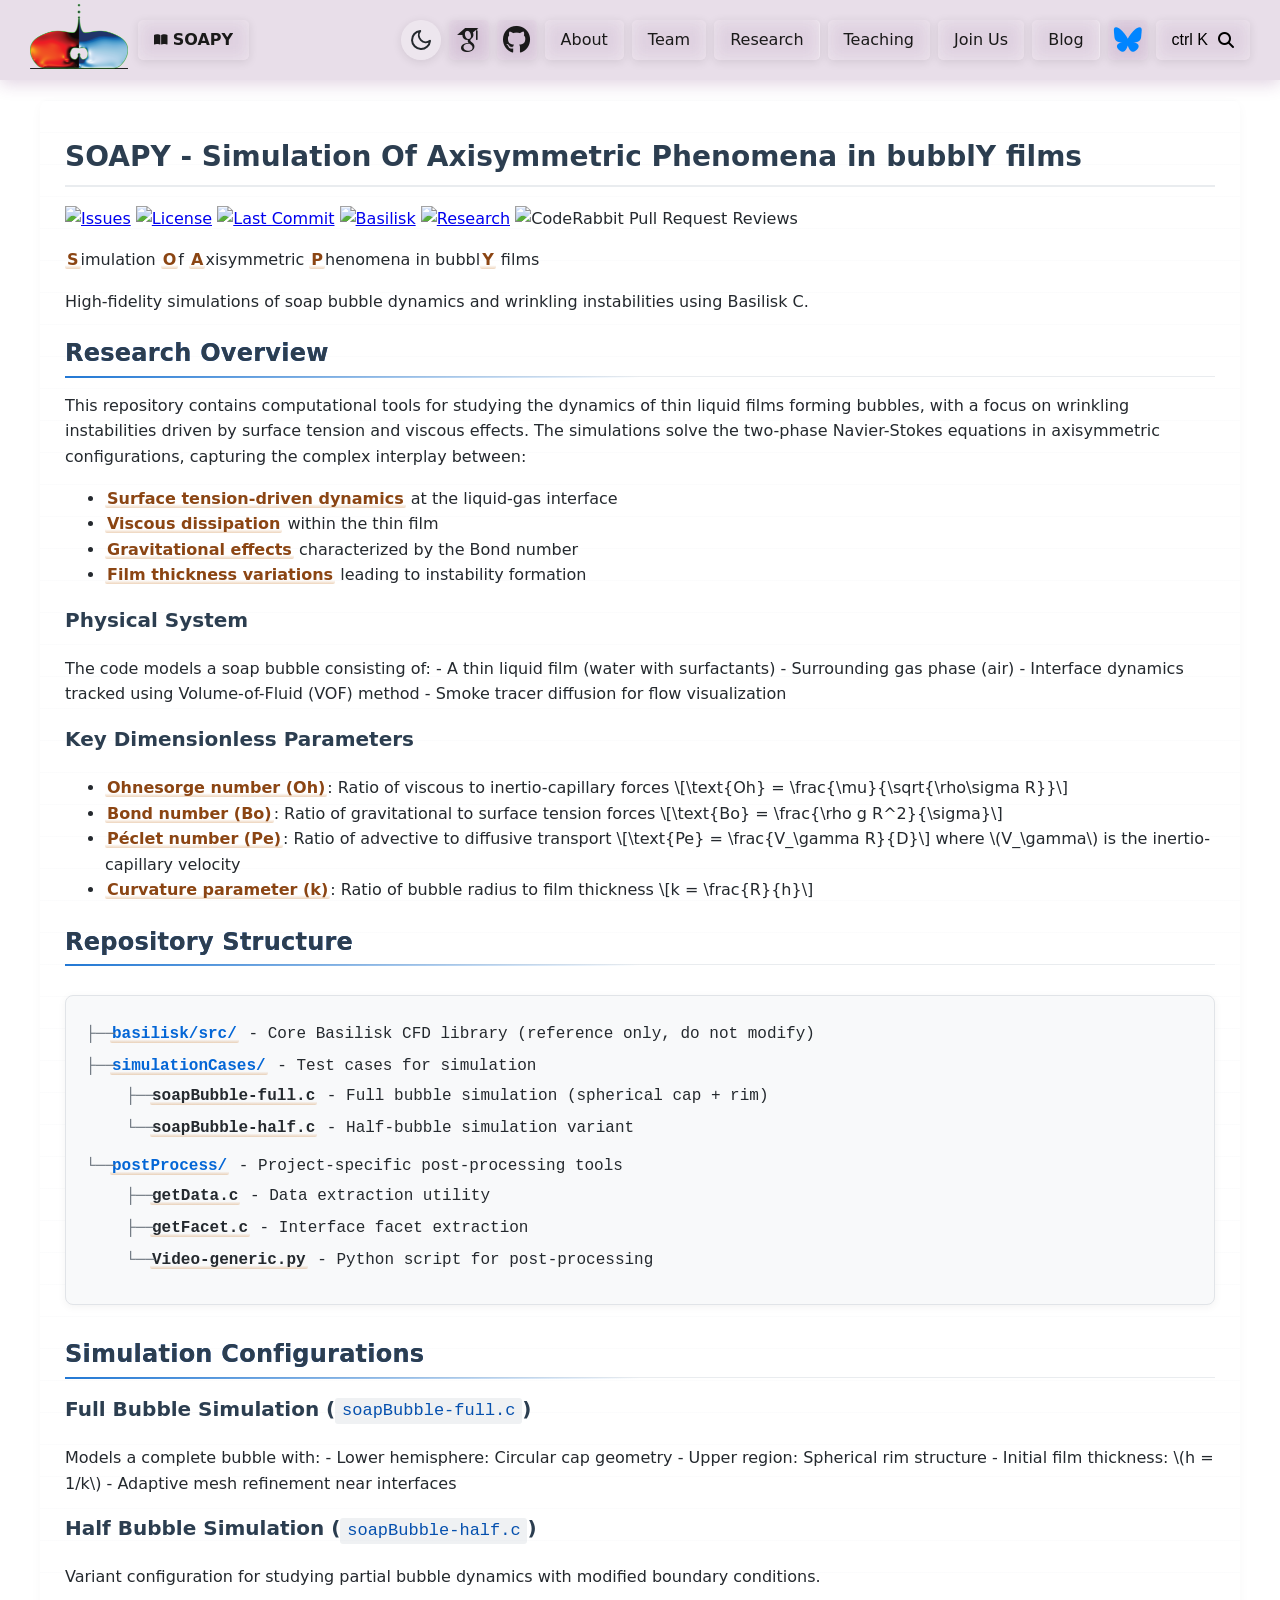
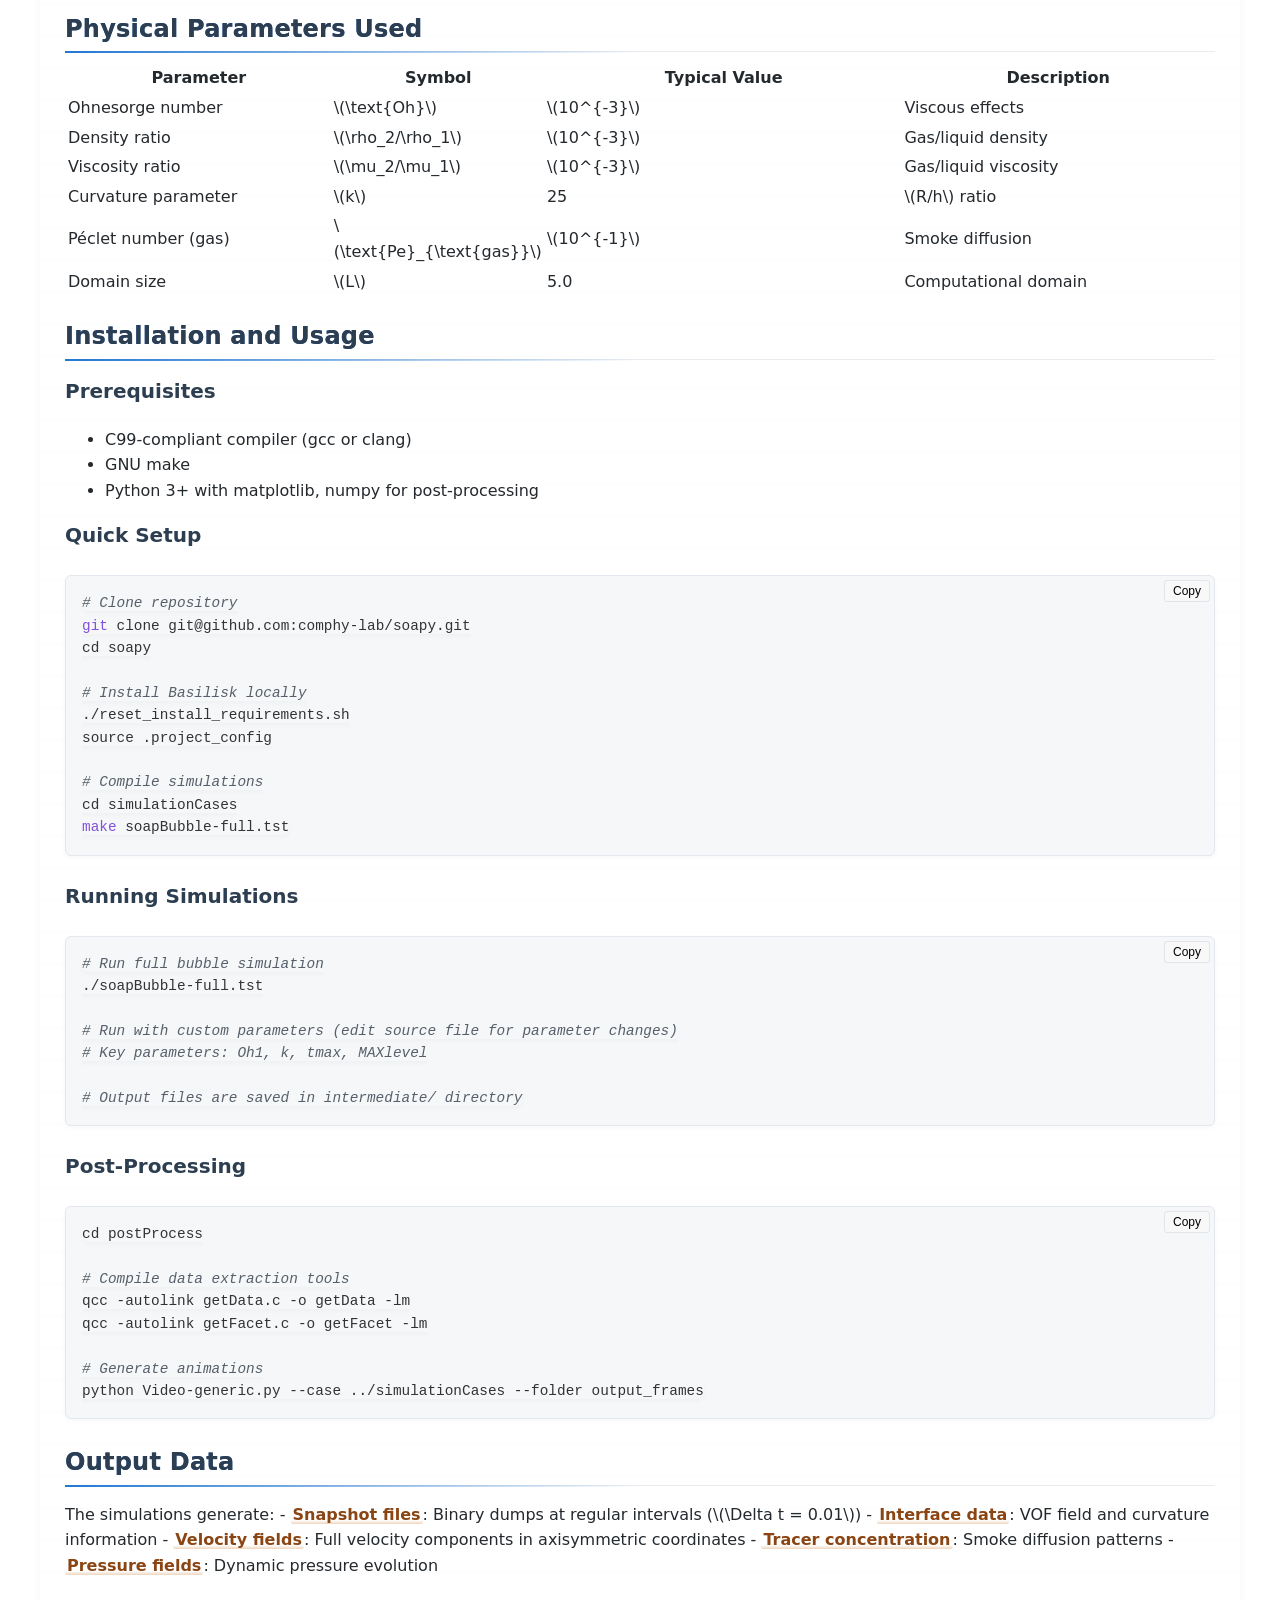
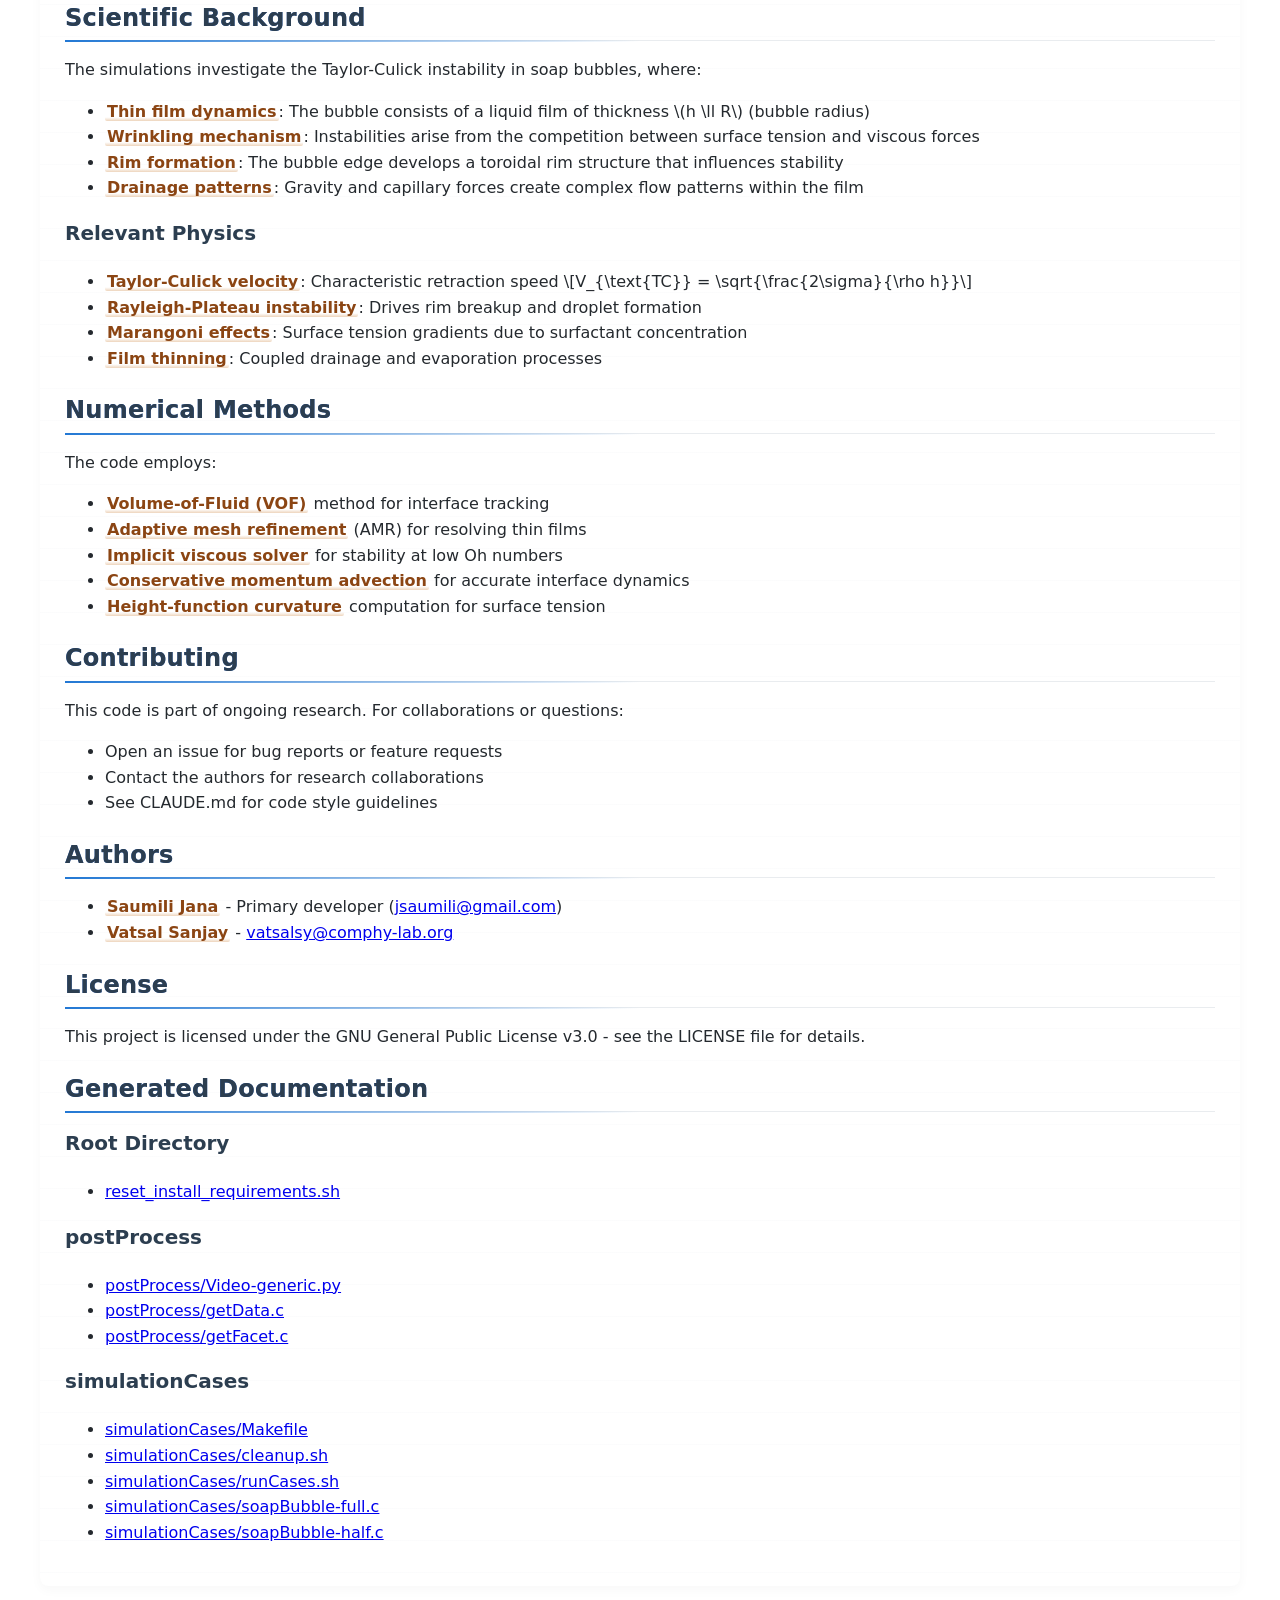
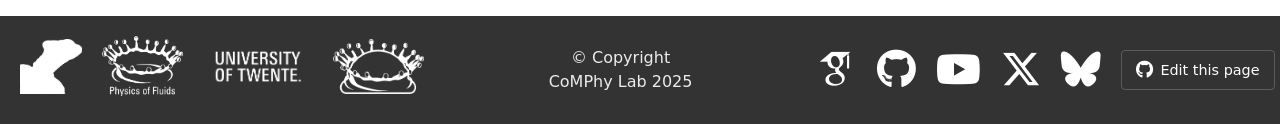
==== commit 992a5002: "update docs" ====
--- a/docs/index.html
+++ b/docs/index.html
@@ -171,7 +171,7 @@
   <meta charset="utf-8">
   <meta name="viewport" content="width=device-width, initial-scale=1">
   <meta name="base-url" content="..">
-  <title>Soap Bubble Wrinkling Instabilities: A Computational Study | Soap Bubble Wrinkling Instabilities: A Computational Study</title>
+  <title>SOAPY - Simulation Of Axisymmetric Phenomena in bubblY films | SOAPY - Simulation Of Axisymmetric Phenomena in bubblY films</title>
   
   <!-- Critical CSS for fastest paint -->
   <style>
@@ -337,7 +337,7 @@
   </script>
 </head>
 <body id="top">
-<script>window.repoName = "Taylor-Culick-SoapBubble";</script>
+<script>window.repoName = "SOAPY";</script>
 
 
     <!-- Preloader with theme variables applied -->
@@ -357,9 +357,9 @@
                 <a class="logo" href="/">
                     <img src="./assets/logos/CoMPhy-Lab-no-name.png" alt="CoMPhy Lab">
                 </a>
-                <a class="documentation-button" href="/Taylor-Culick-SoapBubble">
+                <a class="documentation-button" href="/SOAPY">
                     <i class="fa-solid fa-book-open"></i>
-                    <span>Taylor-Culick-SoapBubble</span>
+                    <span>SOAPY</span>
                 </a>
             </div>
             <a class="s-header__menu-toggle" href="#0">
@@ -420,18 +420,18 @@
                                 
                 
                 <h1
-                id="soap-bubble-wrinkling-instabilities-a-computational-study">Soap
-                Bubble Wrinkling Instabilities: A Computational
-                Study</h1>
+                id="soapy---simulation-of-axisymmetric-phenomena-in-bubbly-films">SOAPY
+                - Simulation Of Axisymmetric Phenomena in bubblY
+                films</h1>
                 <p><a
-                href="https://github.com/comphy-lab/Taylor-Culick-SoapBubble/issues"><img
-                src="https://img.shields.io/github/issues/comphy-lab/Taylor-Culick-SoapBubble"
+                href="https://github.com/comphy-lab/SOAPY/issues"><img
+                src="https://img.shields.io/github/issues/comphy-lab/SOAPY"
                 alt="Issues" /></a> <a
-                href="https://github.com/comphy-lab/Taylor-Culick-SoapBubble/blob/main/LICENSE"><img
-                src="https://img.shields.io/github/license/comphy-lab/Taylor-Culick-SoapBubble"
+                href="https://github.com/comphy-lab/SOAPY/blob/main/LICENSE"><img
+                src="https://img.shields.io/github/license/comphy-lab/SOAPY"
                 alt="License" /></a> <a
-                href="https://github.com/comphy-lab/Taylor-Culick-SoapBubble/commits/main"><img
-                src="https://img.shields.io/github/last-commit/comphy-lab/Taylor-Culick-SoapBubble"
+                href="https://github.com/comphy-lab/SOAPY/commits/main"><img
+                src="https://img.shields.io/github/last-commit/comphy-lab/SOAPY"
                 alt="Last Commit" /></a> <a
                 href="http://basilisk.fr/"><img
                 src="https://img.shields.io/badge/Basilisk-Compatible-green"
@@ -439,8 +439,11 @@
                 href="https://comphy-lab.org"><img
                 src="https://img.shields.io/badge/Research-Fluid%20Dynamics-blue"
                 alt="Research" /></a> <img
-                src="https://img.shields.io/coderabbit/prs/github/comphy-lab/Taylor-Culick-SoapBubble?utm_source=oss&amp;utm_medium=github&amp;utm_campaign=comphy-lab%2FTaylor-Culick-SoapBubble&amp;labelColor=171717&amp;color=FF570A&amp;link=https%3A%2F%2Fcoderabbit.ai&amp;label=CodeRabbit+Reviews"
+                src="https://img.shields.io/coderabbit/prs/github/comphy-lab/SOAPY?utm_source=oss&amp;utm_medium=github&amp;utm_campaign=comphy-lab%2FSOAPY&amp;labelColor=171717&amp;color=FF570A&amp;link=https%3A%2F%2Fcoderabbit.ai&amp;label=CodeRabbit+Reviews"
                 alt="CodeRabbit Pull Request Reviews" /></p>
+                <p><strong>S</strong>imulation <strong>O</strong>f
+                <strong>A</strong>xisymmetric <strong>P</strong>henomena
+                in bubbl<strong>Y</strong> films</p>
                 <p>High-fidelity simulations of soap bubble dynamics and
                 wrinkling instabilities using Basilisk C.</p>
                 <h2 id="research-overview">Research Overview</h2>
@@ -604,8 +607,8 @@
                 <h3 id="quick-setup">Quick Setup</h3>
                 <div class="code-block-container"><div class="code-block-container"><pre
                 class="sourceCode bash"><code class="sourceCode bash"><span id="cb1-1"><a href="#cb1-1" aria-hidden="true" tabindex="-1"></a><span class="co"># Clone repository</span></span>
-<span id="cb1-2"><a href="#cb1-2" aria-hidden="true" tabindex="-1"></a><span class="fu">git</span> clone <span class="op">&lt;</span>repository-url<span class="op">&gt;</span></span>
-<span id="cb1-3"><a href="#cb1-3" aria-hidden="true" tabindex="-1"></a><span class="bu">cd</span> Taylor-Culick-SoapBubble</span>
+<span id="cb1-2"><a href="#cb1-2" aria-hidden="true" tabindex="-1"></a><span class="fu">git</span> clone git@github.com:comphy-lab/soapy.git</span>
+<span id="cb1-3"><a href="#cb1-3" aria-hidden="true" tabindex="-1"></a><span class="bu">cd</span> soapy</span>
 <span id="cb1-4"><a href="#cb1-4" aria-hidden="true" tabindex="-1"></a></span>
 <span id="cb1-5"><a href="#cb1-5" aria-hidden="true" tabindex="-1"></a><span class="co"># Install Basilisk locally</span></span>
 <span id="cb1-6"><a href="#cb1-6" aria-hidden="true" tabindex="-1"></a><span class="ex">./reset_install_requirements.sh</span></span>
@@ -778,7 +781,7 @@
               <a href="https://bsky.app/profile/comphy-lab.org" target="_blank" rel="noopener noreferrer" aria-label="Bluesky Profile">
                 <i class="fa-brands fa-bluesky" style="font-size: 2.5em; color: white;"></i>
               </a>
-              <a href="https://github.com/comphy-lab/Taylor-Culick-SoapBubble" class="edit-link" aria-label="Edit this page on GitHub">
+              <a href="https://github.com/comphy-lab/SOAPY" class="edit-link" aria-label="Edit this page on GitHub">
                 <i class="fa-brands fa-github"></i> Edit this page
               </a>
             </div>
